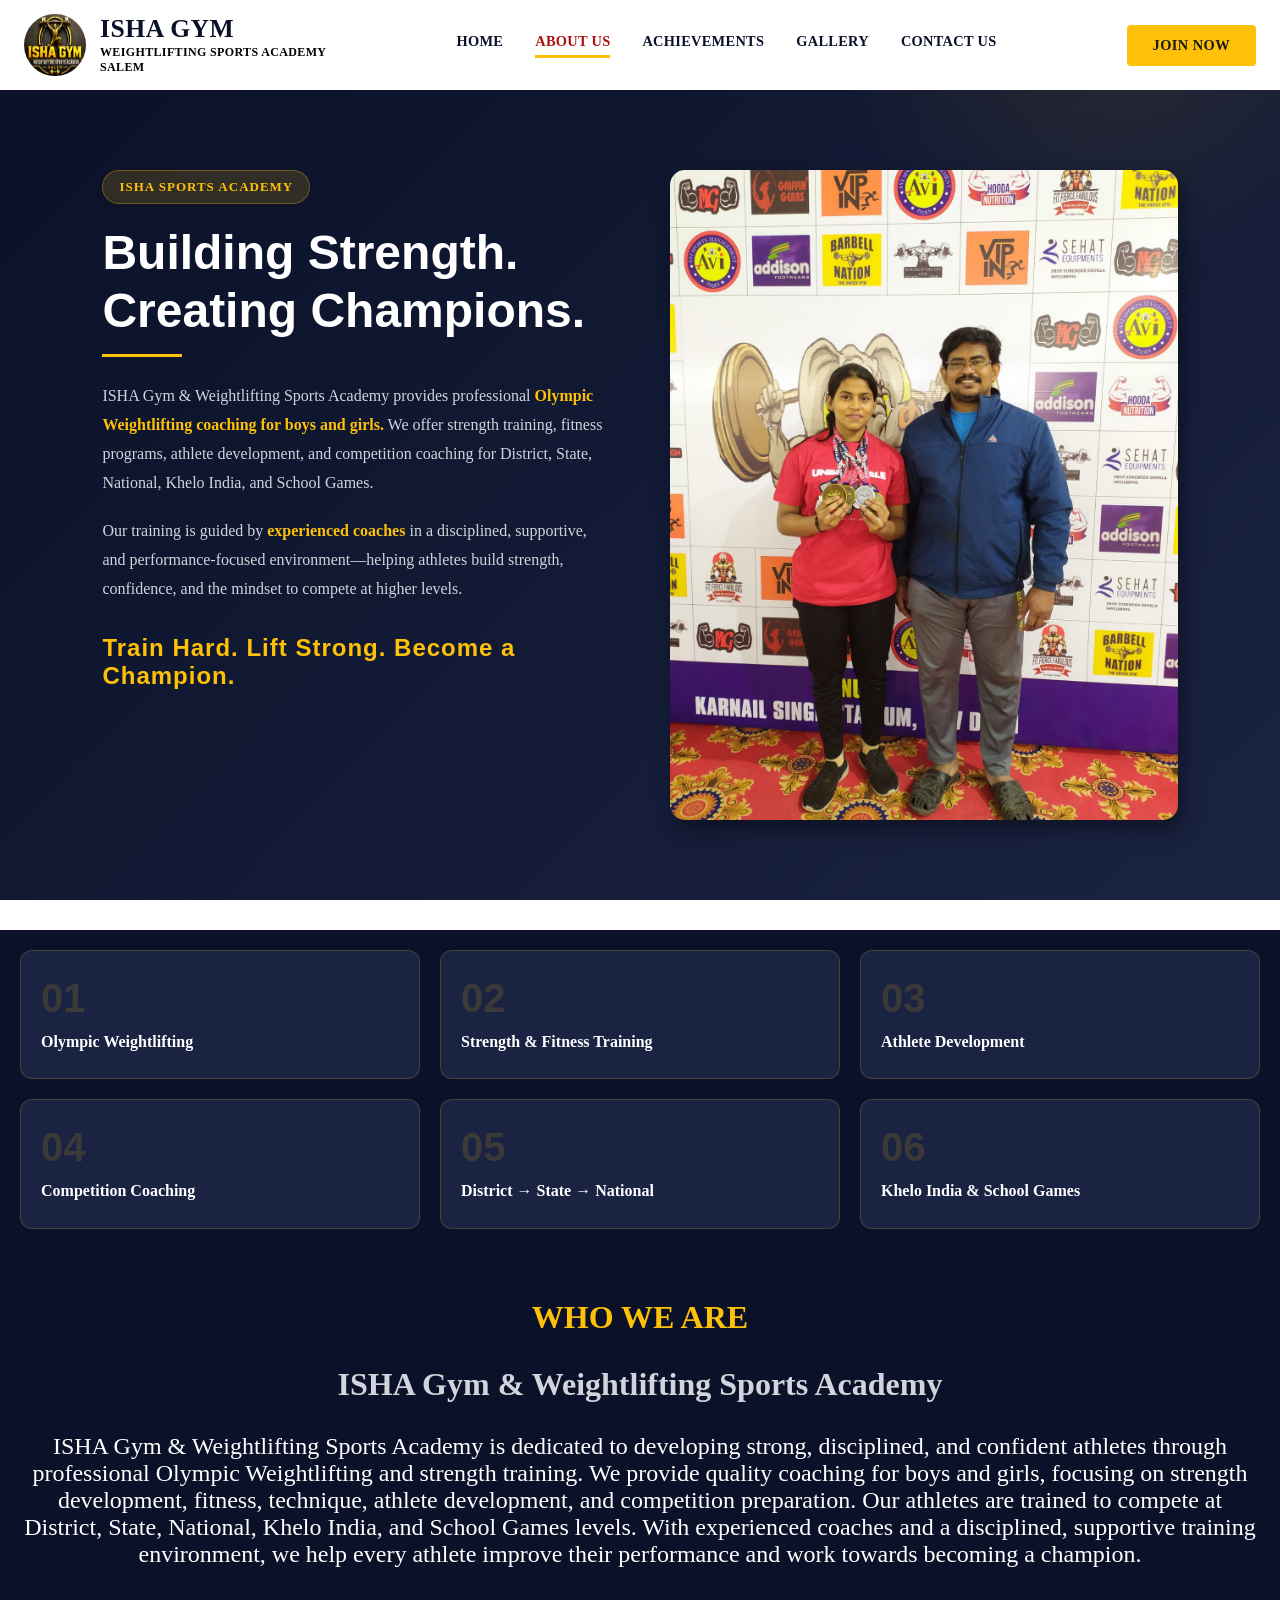
==== about.html @ 489e4209 "initial" ====
<!doctype html>
<html lang="en">
  <head>
    <meta charset="UTF-8" />
    <meta name="viewport" content="width=device-width, initial-scale=1.0" />
    <title>achievement</title>
    <link rel="stylesheet" href="style.css" />
    <link rel="stylesheet" href="about.css" />
  </head>
  <body>
    <header class="site-header">
      <div class="main-nav">
        <div class="brand">
          <div class="logo-badge">
            <img src="logo.jpeg" alt="" />
          </div>
          <div class="brand-text">
            <h1>ISHA GYM</h1>
            <p class="tagline">WEIGHTLIFTING SPORTS ACADEMY</p>
            <p class="location">SALEM</p>
          </div>
        </div>

        <nav class="links" id="navLinks">
          <a href="index.html">HOME</a>
          <a href="about.html" class="active">ABOUT US</a>
        
          <a href="achievement.html">ACHIEVEMENTS</a>
          <a href="gallery.html">GALLERY</a>
          <a href="contact.html">CONTACT US</a>
        </nav>

        <a href="#" class="join-btn">JOIN NOW</a>

        <button
          class="hamburger"
          id="hamburgerBtn"
          aria-label="Toggle menu"
          aria-expanded="false"
          aria-controls="navLinks"
        >
          <span></span>
          <span></span>
          <span></span>
        </button>
      </div>
    </header>

    <section class="about" id="about">
      <div class="about-container">
        <div class="about-content">
          <span class="section-tag">ISHA SPORTS ACADEMY</span>

          <h2>Building Strength.<br />Creating Champions.</h2>

          <p>
            ISHA Gym & Weightlifting Sports Academy provides professional
            <strong>Olympic Weightlifting coaching for boys and girls.</strong>
            We offer strength training, fitness programs, athlete development,
            and competition coaching for District, State, National, Khelo India,
            and School Games.
          </p>

          <p>
            Our training is guided by <strong>experienced coaches</strong> in a
            disciplined, supportive, and performance-focused environment—helping
            athletes build strength, confidence, and the mindset to compete at
            higher levels.
          </p>

          <h3>Train Hard. Lift Strong. Become a Champion.</h3>
        </div>
        <div class="about-img reveal">
            <img src="about.jpeg" alt="" height="650" />
        </div>
        
    </section>

    <section class="reveal">
      <div class="training-features">
          <div class="feature">
            <span>01</span>
            <h3>Olympic Weightlifting</h3>
          </div>

          <div class="feature">
            <span>02</span>
            <h3>Strength & Fitness Training</h3>
          </div>

          <div class="feature">
            <span>03</span>
            <h3>Athlete Development</h3>
          </div>

          <div class="feature">
            <span>04</span>
            <h3>Competition Coaching</h3>
          </div>

          <div class="feature">
            <span>05</span>
            <h3>District → State → National</h3>
          </div>

          <div class="feature">
            <span>06</span>
            <h3>Khelo India & School Games</h3>
          </div>
        </div>
      </div>
    </section>
    <section class="reveal who">
      <h1>
        WHO WE ARE
      </h1>
      <h3>
        ISHA Gym & Weightlifting Sports Academy
      </h3>
      <p>
        ISHA Gym & Weightlifting Sports Academy is dedicated to developing strong, disciplined, and confident athletes through professional Olympic Weightlifting and strength training.
        We provide quality coaching for boys and girls, focusing on strength development, fitness, technique, athlete development, and competition preparation. Our athletes are trained to compete at District, State, National, Khelo India, and School Games levels.
        With experienced coaches and a disciplined, supportive training environment, we help every athlete improve their performance and work towards becoming a champion.
      </p>

    </section>
  </body>
  <script src="script.js"></script>
</html>
---- style.css ----
:root{
    --black: #040508;
    --navy:#091626;
    --gold:#eab52c;
    --red:#ae1010;

    --white:#ffff;
    --offwhite:#fbfbfc;
    --gray:#e9eaec;

    --dark:#111111;
    --light:#ffff;

    --border:#d9dce1;
    --orange-glow:   rgba(255, 76, 21, 0.18);

}

*{
    margin: 0;
    padding: 0;
    box-sizing: border-box;

}

html{
  scroll-behavior: smooth;
}
body{
    background: radial-gradient(ellipse 900px 600px at 85% -10%, var(--offwhite));
}

.top-bar {
        background: var(--navy);
        color: #fff;
        display: flex;
        align-items: center;
        justify-content: space-between;
        padding: 8px 24px;
        font-size: 0.85rem;
        flex-wrap: wrap;
        gap: 8px;
      }

.top-bar .contact-info {
        display: flex;
        align-items: center;
        gap: 24px;
        flex-wrap: wrap;
 }

      .top-bar .contact-info span {
        display: flex;
        align-items: center;
        gap: 6px;
        color: #d9dee6;
      }

      .top-bar .contact-info svg {
        width: 14px;
        height: 14px;
        fill: var(--gold);
        flex-shrink: 0;
      }

      .top-bar .social {
        display: flex;
        align-items: center;
        gap: 10px;
      }

      .top-bar .social span.label {
        color: #d9dee6;
        margin-right: 4px;
      }

      .top-bar .social a {
        width: 26px;
        height: 26px;
        border-radius: 50%;
        display: flex;
        align-items: center;
        justify-content: center;
        text-decoration: none;
        color: #fff;
        font-size: 0.75rem;
      }

      .top-bar .social a.fb {
        background: #1877f2;
      }
      .top-bar .social a.ig {
        background: radial-gradient(
          circle at 30% 107%,
          #fdf497 0%,
          #fdf497 5%,
          #fd5949 45%,
          #d6249f 60%,
          #285aeb 90%
        );
      }
      .top-bar .social a.yt {
        background: #ff0000;
      }
      .top-bar .social a.wa {
        background: #25d366;
      }

      /* Main nav */
      .main-nav {
        display: flex;
        align-items: center;
        justify-content: space-between;
        padding: 14px 24px;
        background: #fff;
        flex-wrap: wrap;
        gap: 16px;
      }

      .brand {
        display: flex;
        align-items: center;
        gap: 14px;
      }

      .logo-badge img{
        width: 62px;
        height: 62px;
        border-radius: 50%;
        background: var(--navy);
        display: flex;
        align-items: center;
        justify-content: center;
        flex-shrink: 0;
      }

      .logo-badge svg {
        width: 36px;
        height: 36px;
        fill: var(--gold);
      }

      .brand-text h1 {
        margin: 0;
        font-size: 1.6rem;
        font-weight: 800;
        letter-spacing: 0.02em;
        color: var(--navy);
        line-height: 1.1;
      }

      .brand-text .tagline {
        margin: 2px 0 0;
        font-size: 0.75rem;
        font-weight: 700;
        letter-spacing: 0.03em;
        color: var(--text-dark);
      }

      .brand-text .location {
        margin: 0;
        font-size: 0.75rem;
        font-weight: 700;
        letter-spacing: 0.03em;
        color: var(--text-dark);
      }

      nav.links {
        display: flex;
        align-items: center;
        gap: 32px;
        flex-wrap: wrap;
      }

      nav.links a {
        text-decoration: none;
        color: var(--navy);
        font-size: 0.9rem;
        font-weight: 700;
        letter-spacing: 0.02em;
        padding-bottom: 8px;
        position: relative;
      }

      nav.links a.active {
        color: var(--red);
      }

      nav.links a.active::after {
        content: "";
        position: absolute;
        left: 0;
        right: 0;
        bottom: 0;
        height: 3px;
        background: var(--gold);
      }

      nav.links a:hover {
        color: var(--red);
      }

      .join-btn {
        background: var(--gold);
        color: #1a1a1a;
        border: none;
        padding: 12px 26px;
        font-weight: 800;
        font-size: 0.9rem;
        letter-spacing: 0.03em;
        border-radius: 4px;
        cursor: pointer;
        text-decoration: none;
        white-space: nowrap;
      }

      .join-btn:hover {
        background: #e0961a;
      }

      .hamburger {
        display: none;
        background: none;
        border: none;
        cursor: pointer;
        width: 40px;
        height: 40px;
        flex-direction: column;
        align-items: center;
        justify-content: center;
        gap: 5px;
        padding: 0;
        order: 3;
      }

      .hamburger span {
        display: block;
        width: 26px;
        height: 3px;
        background: var(--navy);
        border-radius: 2px;
        transition:
          transform 0.3s ease,
          opacity 0.3s ease;
      }

      .hamburger.open span:nth-child(1) {
        transform: translateY(8px) rotate(45deg);
      }
      .hamburger.open span:nth-child(2) {
        opacity: 0;
      }
      .hamburger.open span:nth-child(3) {
        transform: translateY(-8px) rotate(-45deg);
      }

      @media (max-width: 1024px) {
        .main-nav {
          position: relative;
        }

        .join-btn{
          display: none;
        }

        nav.links {
          display: none;
          flex-direction: column;
          align-items: flex-start;
          gap: 0;
          width: 100%;
          order: 4;
        }

        nav.links.open {
          display: flex;
        }

        nav.links a {
          width: 100%;
          padding: 14px 4px;
          border-bottom: 1px solid #eee;
        }

        nav.links a.active::after {
          display: none;
        }

        .hamburger {
          display: flex;
        }
      }

      .hero{
        background: linear-gradient(135deg, var(--navy), var(--black));
        height: 100%;
        width: 100%;
        position: relative;
        padding: 20px;
        
        border-bottom: 10px;
      }

      .hero-grid{
        display: grid;
        grid-template-columns: .7fr 1.3fr;
        gap: 10px;
        align-items: center;
      }
      .hero-copy{
        color: var(--gold);
        font-size: clamp(2rem, 2vw, 3rem);
        font-weight: 300;
        width: 100%;
      }

      .hero-copy h1{
        color: var(--light);
        font-weight: 400;
        font-size: clamp(4rem, 5vw, 4rem);
        margin-top: 15px;
        margin-bottom: 10px;
      }

      .acent{
        color: gold;
      }

      .hero-img{
        width: 100%;
        display: flex;
        height: auto;
        object-fit: cover;
      }

      .hero-img img{
        border-radius: 5px;
        width: 100%;
        height: auto;
        object-fit: cover;
      }

      .lead{
        font-size: clamp(1rem, 2vw, 1.5rem);
        color: var(--gray);
        margin-bottom: 20px;
      }

      .hero-section{
        margin-top: 30px;
      }
.btn-solid {
  display: inline-flex;
  align-items: center;
  justify-content: center;
  gap: 10px;
  padding: 16px 30px;
  text-decoration: none;
  font-weight: 700;
  font-size: 13.5px;
  letter-spacing: 0.09em;
  text-transform: uppercase;
  border-radius: 5px;
  transition: transform 0.25s , background 0.25s , border-color 0.25s , color 0.25s ;
  white-space: nowrap;
  margin-top: 10px;
}
.btn-solid { background: var(--gold); color: #150500; }
.btn-solid:hover { background: var(--gold); transform: translateY(-2px); }
.btn-outline { background: transparent; border: 1.5px solid var(--border); color: var(--light); }
.btn-outline:hover { border-color: var(--gold); background: var(--orange-glow); transform: translateY(-2px); }
.btn-dark { background: #0c0c0c; color: var(--white); border: 1px solid var(--border); }
.btn-dark:hover { background: #000; transform: translateY(-2px); }
.btn i, .btn svg { width: 15px; height: 15px; }
.btn-block { width: 100%; }

.reveal{
  opacity:0 ;
  transform: translateY(35px);
  transition: opacity 0.5s cubic-bezier(0.39, 0.575, 0.565, 1);
}

.reveal.in{
  opacity: 1;
  transform: translateY(0);
}

.why-head h1{
  color: var(--navy);
  text-align: center;
  font-size: clamp(2rem , 4vw, 4rem);

}

.why-grid{
 display:grid;
 grid-template-columns: repeat(5, 1fr);
 margin-top:10px ;
}
.why-item{
  background: var(--navy);
  margin: 10px;
  border-radius:15px;
  transition: border-color 0.3s , transform 0.3s , background 0.3s ;
  width: 300px;
  height: 300px;
  padding: 20px;
}

.why-item:hover{
  border:1px solid var(--gold); background: var(--navy); transform: translateY(-10px);
  
}

.why-item p{
  justify-content: center;
  align-items: center;
  text-align: center;
  margin-top: 5px;
  color: var(--gold);
  font-size: clamp(1rem, 2vw, 2rem);

}

.ach-stats-grid {
  max-width: 100%;
  margin: 0 auto;
  display: grid;
  grid-template-columns: repeat(5, 1fr);
  gap: 18px;
}
.ach-stats-grid .stat-card { padding: 30px 22px; border-top: 2px solid var(--navy); text-align: left; background: var(--navy); border-radius: 10px;
  color: white; margin-bottom: 30px; 

}
.ach-stats-grid .num { font-family: ; font-size: clamp(34px, 4vw, 46px); color: var(--white); display: block; line-height: 1; }
.ach-stats-grid .lbl { display: block; margin-top: 10px; font-size: clamp(1rem, 3vw, 1.5rem); color: var(--navy); line-height: 1.4; color: white;}

.eyebrow{
  text-align: center;
  font-size: clamp(2rem, 2vw, 3rem);
  color: var(--navy);
  margin: 10px;
}

.stats-head{
  text-align: center;
  padding: 30px;

}

.stats-head h2{
  color: var(--navy);
  font-size: clamp(2rem , 3vw, 2rem);
  margin-top: 30px;
}

stats-head div{
  margin-top: 50px;
}

@media (max-width: 1580px){
  .ach-stats-grid {
  max-width: 100%;
  margin: 0 auto;
  grid-template-columns: repeat(3, 1fr);
  gap: 18px;
 }

 .why-grid{
 display:grid;
 grid-template-columns: repeat(3, 1fr);
 margin-top:10px ;
 
  }
}

@media (max-width:950px){
  .ach-stats-grid {
  max-width: 95%;
  margin: 0 auto;
  grid-template-columns: repeat(2, 1fr);
  gap: 18px;
 }

 .why-grid{
 display:grid;
 grid-template-columns: repeat(2, 1fr);
 margin-top:10px ;
 
  }
}

@media (max-width:650px){
  .hero-grid{
        display: grid;
        grid-template-columns: 1fr;
        gap: 10px;
        align-items: center;
      }

      .ach-stats-grid {
  max-width: 95%;
  margin: 0 auto;
  grid-template-columns: repeat(1, 1fr);
  gap: 18px;
 }

 .why-grid{
 display:grid;
 grid-template-columns: repeat(1, 1fr);
 margin-top:10px ;
 
  }

  .why-item{
  background: var(--navy);
  border-radius:15px;
  transition: border-color 0.3s , transform 0.3s , background 0.3s ;
  width: 95%;
  height: 150px;
}

}
---- about.css ----
/* ABOUT SECTION - NAVY + WHITE + GOLD THEME */
:root{
  --navy: #0a1128;
  --navy-light: #1a2342;
  --gold: #ffc107;
  --gold-dark: #e0a800;
  --white: #ffffff;
  --gray: #d1d5db;
}

.about{
  background: linear-gradient(135deg, var(--navy) 0%, var(--navy-light) 100%);
  color: var(--white);
  padding: 80px 8%;
  position: relative;
  overflow: hidden;
}

/* Background gold glow effect */
.about::before{
  content: '';
  position: absolute;
  top: -50%;
  right: -10%;
  width: 600px;
  height: 600px;
  background: radial-gradient(circle, rgba(255,193,7,0.1) 0%, transparent 70%);
  z-index: 0;
}

.about-container{
  max-width: 1200px;
  margin: 0 auto;
  display: grid;
  grid-template-columns: 1fr 1fr;
  gap: 60px;
  position: relative;
  z-index: 1;
}

/* LEFT CONTENT */
.about-content .section-tag{
  display: inline-block;
  background: rgba(255,193,7,0.15);
  color: var(--gold);
  padding: 8px 16px;
  border-radius: 20px;
  font-size: 13px;
  font-weight: 600;
  letter-spacing: 1px;
  margin-bottom: 20px;
  border: 1px solid rgba(255,193,7,0.3);
}

.about-content h2{
  font-family: 'Oswald', sans-serif;
  font-size: 48px;
  line-height: 1.2;
  margin-bottom: 25px;
  color: var(--white);
}

.about-content h2::after{
  content: '';
  display: block;
  width: 80px;
  height: 3px;
  background: var(--gold);
  margin-top: 15px;
}

.about-content p{
  color: var(--gray);
  line-height: 1.8;
  margin-bottom: 20px;
  font-size: 16px;
}

.about-content p strong{
  color: var(--gold);
  font-weight: 600;
}

.about-content h3{
  font-family: 'Oswald', sans-serif;
  font-size: 24px;
  color: var(--gold);
  margin-top: 30px;
  letter-spacing: 1px;
}

/* RIGHT FEATURES GRID */
.training-features{
  display: grid;
  grid-template-columns: repeat(3,1fr);
  gap: 20px;
  background: var(--navy);
  margin-top: 30px;
  padding: 20px;
}

.feature{
  background: var(--navy-light);
  border: 1px solid rgba(255,193,7,0.2);
  padding: 25px 20px;
  border-radius: 12px;
  backdrop-filter: blur(10px);
  transition: all 0.4s ease;
  position: relative;
  overflow: hidden;
}

/* Hover effect with gold glow */
.feature:hover{
  transform: translateY(-8px);
  border-color: var(--gold);
  background: rgba(255,193,7,0.08);
  box-shadow: 0 10px 30px rgba(255,193,7,0.2);
}

.feature::before{
  content: '';
  position: absolute;
  top: 0;
  left: -100%;
  width: 100%;
  height: 2px;
  background: linear-gradient(90deg, transparent, var(--gold), transparent);
  transition: 0.5s;
}

.feature:hover::before{
  left: 100%;
}

.feature span{
  font-family: 'Oswald', sans-serif;
  font-size: 40px;
  font-weight: 700;
  color: rgba(255,193,7,0.15);
  display: block;
  margin-bottom: 10px;
}

.feature h3{
  font-size: 16px;
  font-weight: 600;
  color: var(--white);
  line-height: 1.4;
}

/* SCROLL ANIMATION */
.about-content, .feature{
  opacity: 0;
  transform: translateY(30px);
  animation: fadeUp 0.8s forwards;
}

.feature:nth-child(1){animation-delay: 0.1s}
.feature:nth-child(2){animation-delay: 0.2s}
.feature:nth-child(3){animation-delay: 0.3s}
.feature:nth-child(4){animation-delay: 0.4s}
.feature:nth-child(5){animation-delay: 0.5s}
.feature:nth-child(6){animation-delay: 0.6s}

@keyframes fadeUp{
  to{opacity: 1; transform: translateY(0)}
}

/* RESPONSIVE */
@media(max-width: 992px){
  .about-container{
    grid-template-columns: 1fr;
    gap: 40px;
  }
  .about-content h2{font-size: 36px}
}

@media(max-width: 600px){
  .about{padding: 50px 5%}
  .training-features{grid-template-columns: 1fr}
  .about-content h2{font-size: 32px}
}

.about-img{
        width: 100%;
        display: flex;
        height: 650px;
        object-fit: cover;
        border-radius: 15px;
        box-shadow: 5px 10px 20px rgba(0, 0, 0, 0.384);

}

.about-img img{
        border-radius: 15px;
        width: 100%;
        height: 650px;
        object-fit: cover;

}

.who{
    background: var(--navy);
    width: 100%;
    height: 100%;
    padding: 20px;
    
    text-align: center;
}

.who h1{
    color: var(--gold);
    text-align: center;
    margin-top: 30px;
    margin-bottom: 20px;
    font-size: clamp(2rem, 3vw, 2rem);
}

.who h3{
    color: var(--gray);
    text-align: center;
    margin-top: 30px;
    margin-bottom: 20px;
    font-size: clamp(2rem, 3vw, 2rem);
}

.who p{
    color: var(--white);
    text-align: center;
    margin-top: 30px;
    margin-bottom: 20px;
    font-size: clamp(1.5rem, 1vw, 1.5rem);
}
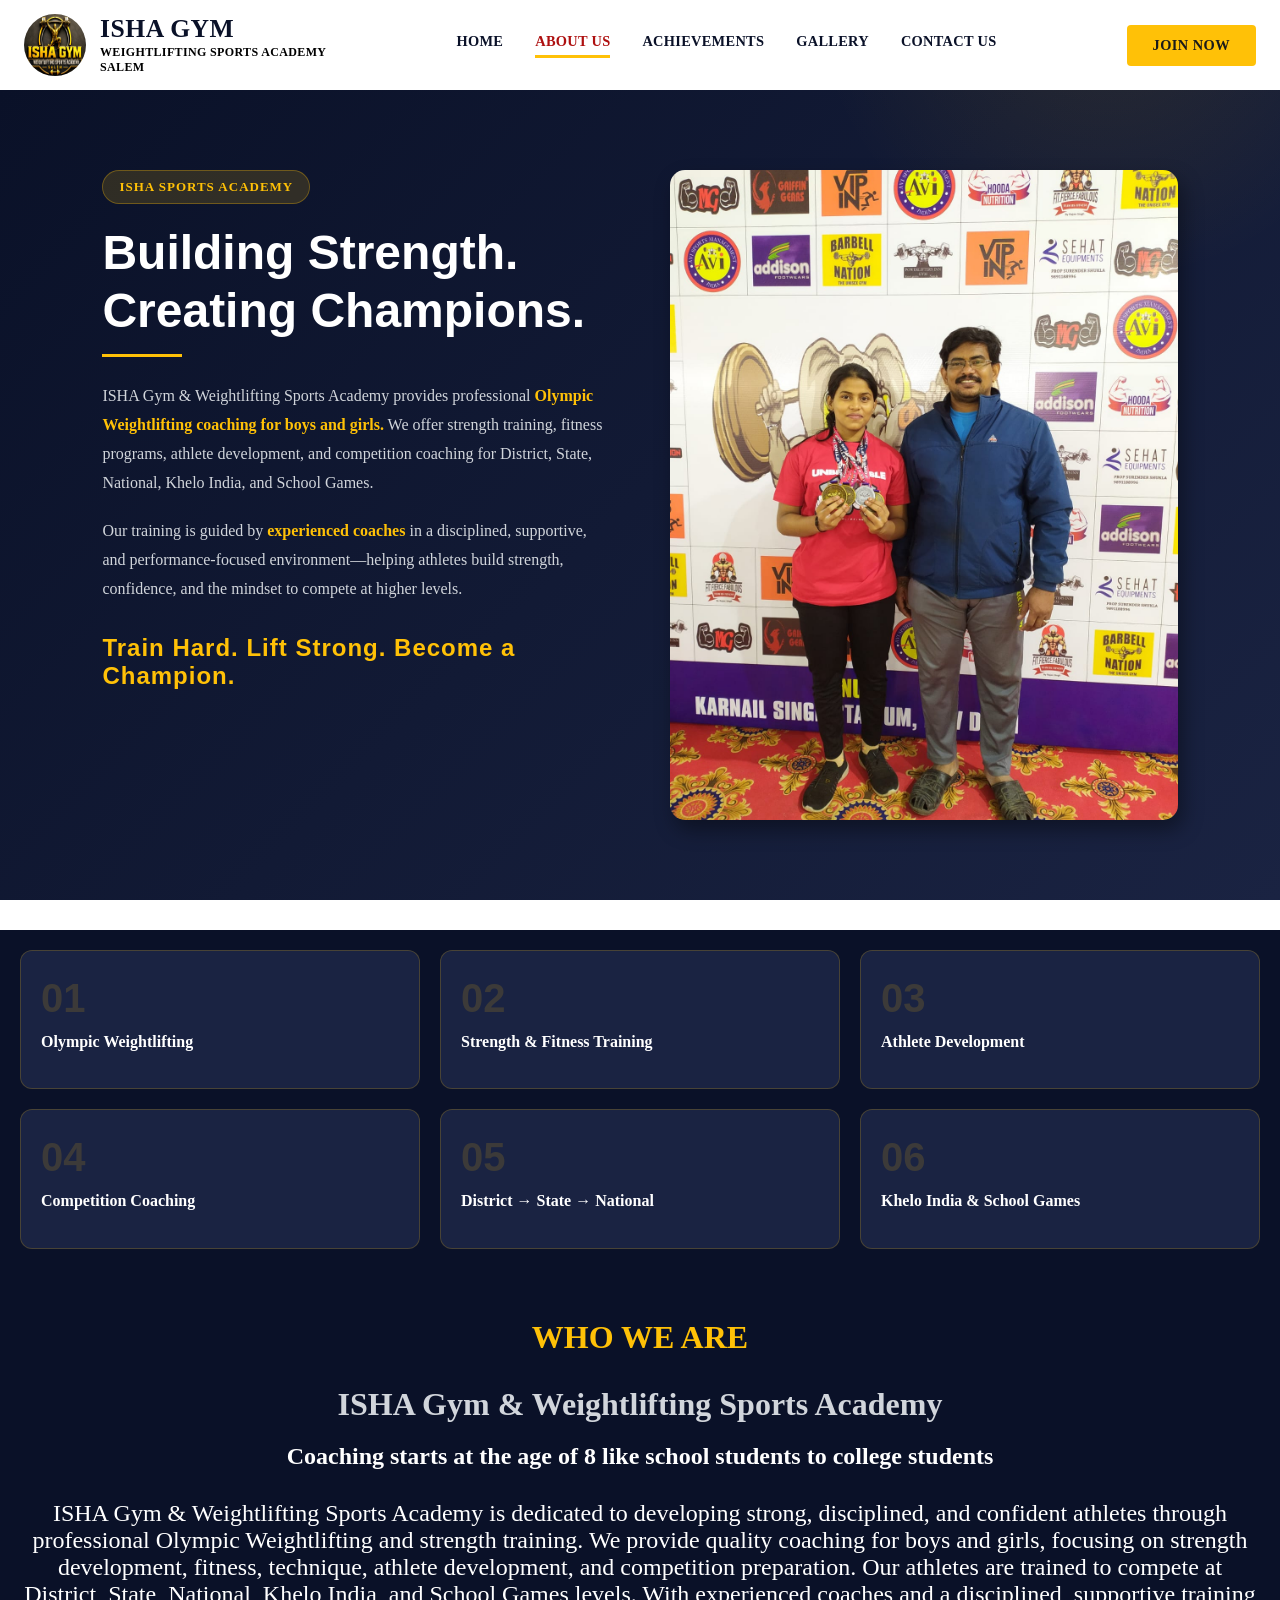
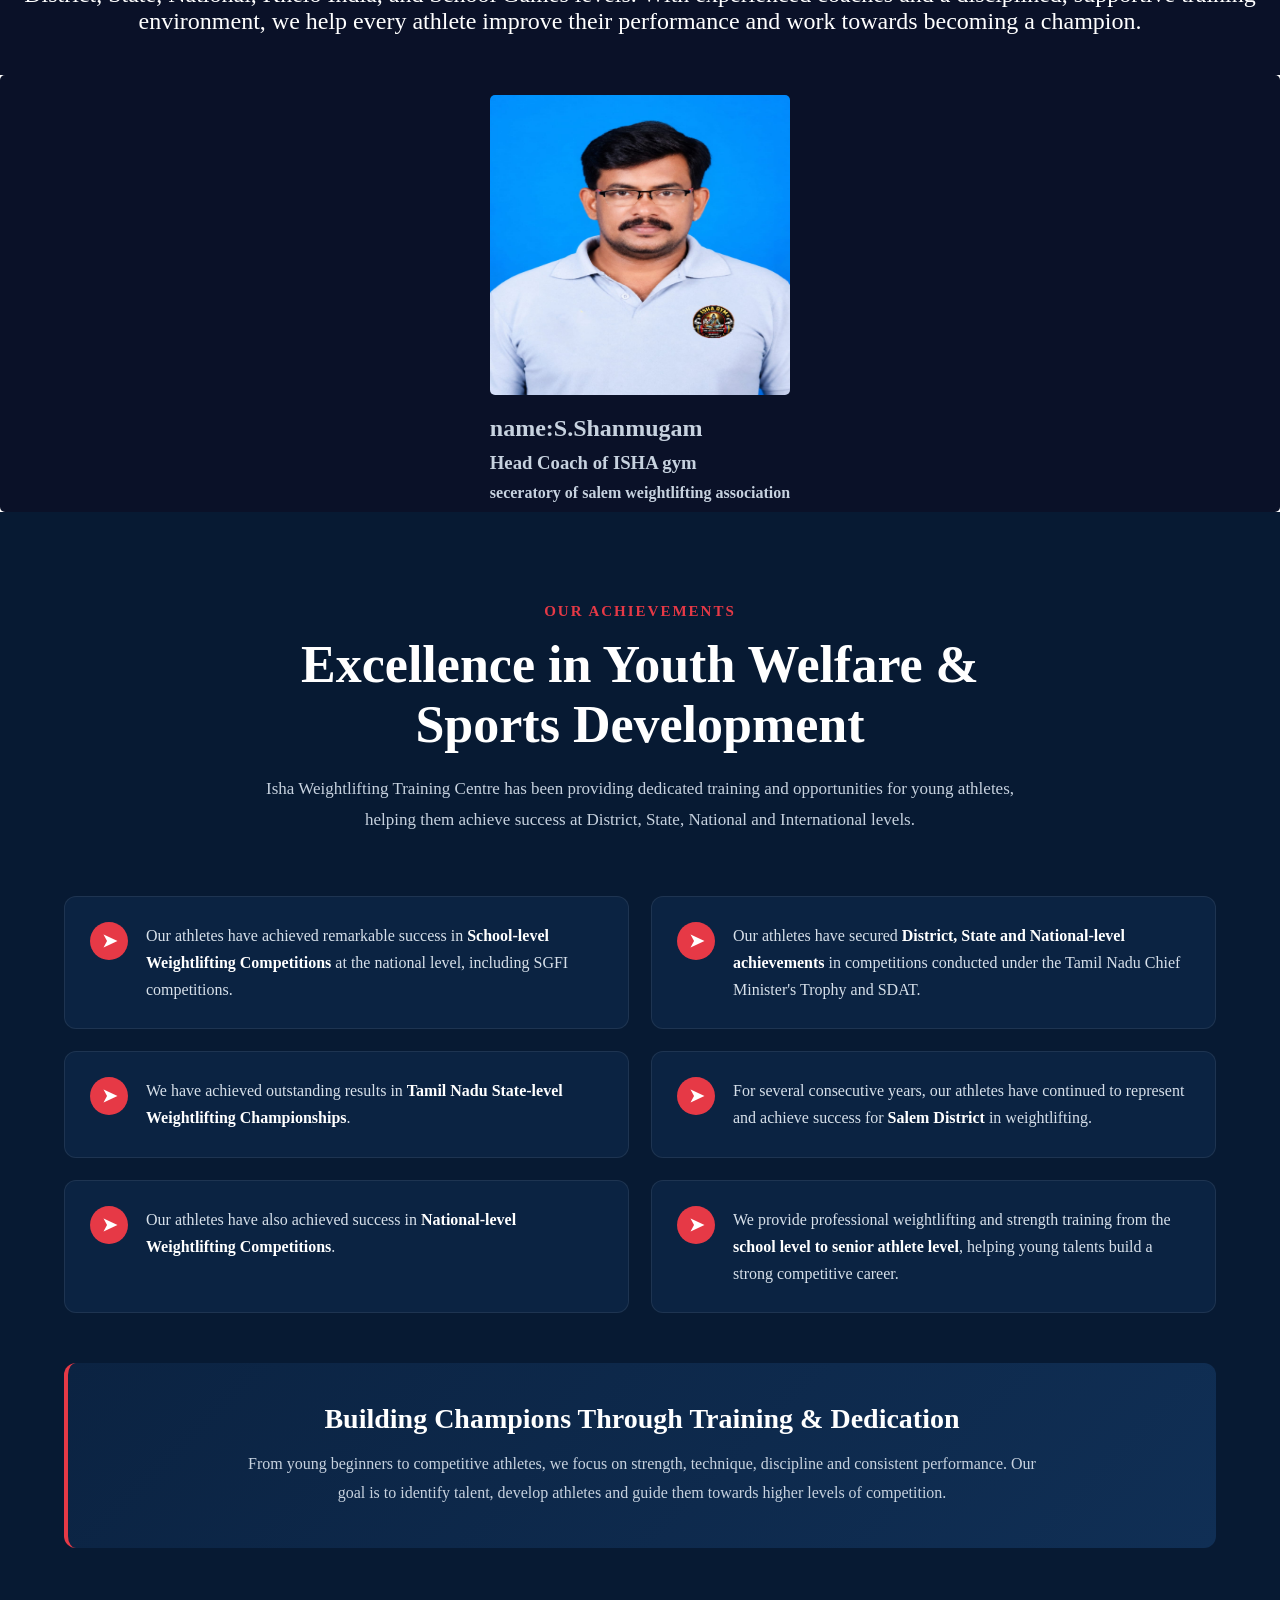
==== commit 66754021: "update" ====
--- a/about.html
+++ b/about.html
@@ -117,13 +117,118 @@
       <h3>
         ISHA Gym & Weightlifting Sports Academy
       </h3>
+      <h2>
+        Coaching starts at the age of 8 like school students to college students
+      </h2>
       <p>
         ISHA Gym & Weightlifting Sports Academy is dedicated to developing strong, disciplined, and confident athletes through professional Olympic Weightlifting and strength training.
         We provide quality coaching for boys and girls, focusing on strength development, fitness, technique, athlete development, and competition preparation. Our athletes are trained to compete at District, State, National, Khelo India, and School Games levels.
         With experienced coaches and a disciplined, supportive training environment, we help every athlete improve their performance and work towards becoming a champion.
       </p>
 
-    </section>
+      
+
+    </section>
+    <section class="coach">
+        <img src="coaches.jpeg" alt="" >
+        <div class="content-ab">
+          <h1>name:<span>S.Shanmugam</span></h1>
+          <h3>Head Coach of ISHA gym</h3>
+          <h4>seceratory of salem weightlifting association</h4>
+        </div>
+        
+    </section>
+    <section class="achievements" id="achievements">
+    <div class="container">
+
+        <div class="section-header">
+            <span class="section-tag">Our Achievements</span>
+            <h2>Excellence in Youth Welfare & Sports Development</h2>
+            <p>
+                Isha Weightlifting Training Centre has been providing
+                dedicated training and opportunities for young athletes,
+                helping them achieve success at District, State, National
+                and International levels.
+            </p>
+        </div>
+
+        <div class="achievement-content">
+
+            <div class="achievement-list">
+
+                <div class="achievement-item">
+                    <span class="icon">➤</span>
+                    <p>
+                        Our athletes have achieved remarkable success in
+                        <strong>School-level Weightlifting Competitions</strong>
+                        at the national level, including SGFI competitions.
+                    </p>
+                </div>
+
+                <div class="achievement-item">
+                    <span class="icon">➤</span>
+                    <p>
+                        Our athletes have secured
+                        <strong>District, State and National-level
+                        achievements</strong> in competitions conducted under
+                        the Tamil Nadu Chief Minister's Trophy and SDAT.
+                    </p>
+                </div>
+
+                <div class="achievement-item">
+                    <span class="icon">➤</span>
+                    <p>
+                        We have achieved outstanding results in
+                        <strong>Tamil Nadu State-level Weightlifting
+                        Championships</strong>.
+                    </p>
+                </div>
+
+                <div class="achievement-item">
+                    <span class="icon">➤</span>
+                    <p>
+                        For several consecutive years, our athletes have
+                        continued to represent and achieve success for
+                        <strong>Salem District</strong> in weightlifting.
+                    </p>
+                </div>
+
+                <div class="achievement-item">
+                    <span class="icon">➤</span>
+                    <p>
+                        Our athletes have also achieved success in
+                        <strong>National-level Weightlifting Competitions</strong>.
+                    </p>
+                </div>
+
+                <div class="achievement-item">
+                    <span class="icon">➤</span>
+                    <p>
+                        We provide professional weightlifting and strength
+                        training from the
+                        <strong>school level to senior athlete level</strong>,
+                        helping young talents build a strong competitive career.
+                    </p>
+                </div>
+
+            </div>
+
+        </div>
+
+        <div class="achievement-highlight">
+            <h3>Building Champions Through Training & Dedication</h3>
+            <p>
+                From young beginners to competitive athletes, we focus on
+                strength, technique, discipline and consistent performance.
+                Our goal is to identify talent, develop athletes and guide
+                them towards higher levels of competition.
+            </p>
+        </div>
+
+    </div>
+</section>
+    
+      
   </body>
   <script src="script.js"></script>
 </html>
--- a/style.css
+++ b/style.css
@@ -394,7 +394,7 @@
 
 .why-grid{
  display:grid;
- grid-template-columns: repeat(5, 1fr);
+ grid-template-columns: repeat(3, 1fr);
  margin-top:10px ;
 }
 .why-item{
--- a/about.css
+++ b/about.css
@@ -234,3 +234,195 @@
 }
 
 
+
+h2{
+  color: white;
+}
+.coach{
+   height: auto;
+   object-fit: cover;
+   border-radius: 5px;
+   display: flex;
+   justify-content: center;
+   align-items: center;
+   margin: 0 auto;
+   background: var(--navy);
+   flex-direction: column;
+}
+
+.coach img{
+  width: 300px;
+  height: 300px;
+  border-radius: 5px;
+  margin: 20px;
+
+}
+
+/* ================================
+   ACHIEVEMENTS SECTION
+================================ */
+
+.achievements {
+    background: #071a33;
+    color: #ffffff;
+    padding: 90px 0;
+}
+
+.achievements .container {
+    width: 90%;
+    max-width: 1200px;
+    margin: auto;
+}
+
+/* Header */
+
+.section-header {
+    text-align: center;
+    max-width: 800px;
+    margin: 0 auto 60px;
+}
+
+.section-tag {
+    color: #e63946;
+    font-size: 15px;
+    font-weight: 700;
+    text-transform: uppercase;
+    letter-spacing: 2px;
+}
+
+.section-header h2 {
+    font-size: clamp(32px, 5vw, 52px);
+    line-height: 1.15;
+    margin: 15px 0 20px;
+    color: #ffffff;
+    font-weight: 800;
+}
+
+.section-header p {
+    color: #c7d2df;
+    font-size: 17px;
+    line-height: 1.8;
+}
+
+
+/* Achievement List */
+
+.achievement-list {
+    display: grid;
+    grid-template-columns: repeat(2, 1fr);
+    gap: 22px;
+}
+
+.achievement-item {
+    display: flex;
+    gap: 18px;
+    padding: 25px;
+    background: #0b2342;
+    border: 1px solid rgba(255, 255, 255, 0.08);
+    border-radius: 12px;
+    transition: 0.3s ease;
+}
+
+.achievement-item:hover {
+    transform: translateY(-5px);
+    border-color: #e63946;
+    background: #0e294c;
+}
+
+.achievement-item .icon {
+    min-width: 38px;
+    height: 38px;
+    display: flex;
+    align-items: center;
+    justify-content: center;
+    background: #e63946;
+    color: #ffffff;
+    border-radius: 50%;
+    font-size: 18px;
+    font-weight: bold;
+}
+
+.achievement-item p {
+    margin: 0;
+    color: #d7e0ea;
+    font-size: 16px;
+    line-height: 1.7;
+}
+
+.achievement-item strong {
+    color: #ffffff;
+}
+
+
+/* Highlight Box */
+
+.achievement-highlight {
+    margin-top: 50px;
+    padding: 40px;
+    text-align: center;
+    background: linear-gradient(
+        135deg,
+        #0b2342,
+        #102f55
+    );
+    border-left: 4px solid #e63946;
+    border-radius: 12px;
+}
+
+.achievement-highlight h3 {
+    color: #ffffff;
+    font-size: 28px;
+    margin-bottom: 15px;
+}
+
+.achievement-highlight p {
+    max-width: 800px;
+    margin: auto;
+    color: #c7d2df;
+    line-height: 1.8;
+}
+
+
+/* ================================
+   MOBILE RESPONSIVE
+================================ */
+
+@media (max-width: 768px) {
+
+    .achievements {
+        padding: 65px 0;
+    }
+
+    .achievement-list {
+        grid-template-columns: 1fr;
+    }
+
+    .section-header {
+        margin-bottom: 40px;
+    }
+
+    .section-header h2 {
+        font-size: 34px;
+    }
+
+    .section-header p {
+        font-size: 15px;
+    }
+
+    .achievement-item {
+        padding: 20px;
+    }
+
+    .achievement-highlight {
+        padding: 30px 20px;
+    }
+
+    .achievement-highlight h3 {
+        font-size: 23px;
+    }
+}
+
+.content-ab h1,h3,h4{
+  color: #c7d2df;
+  margin-bottom: 10px;
+}
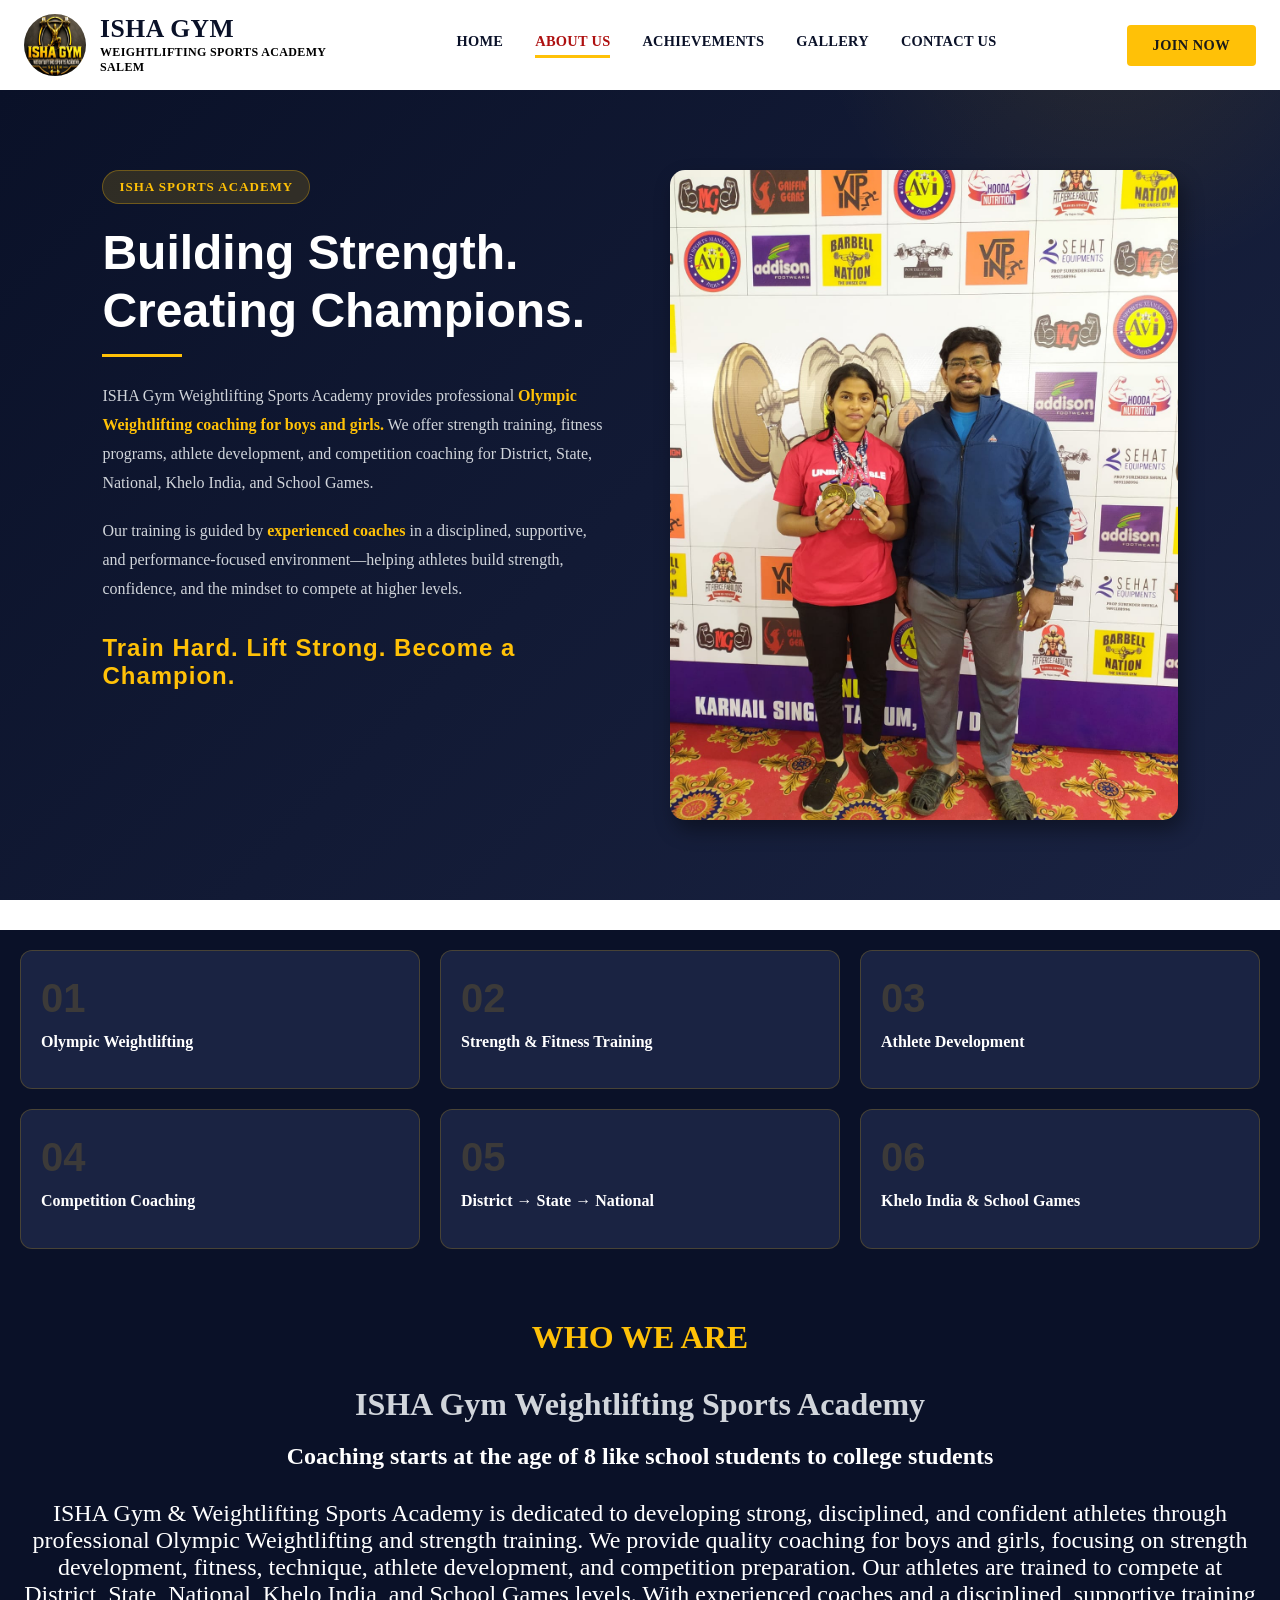
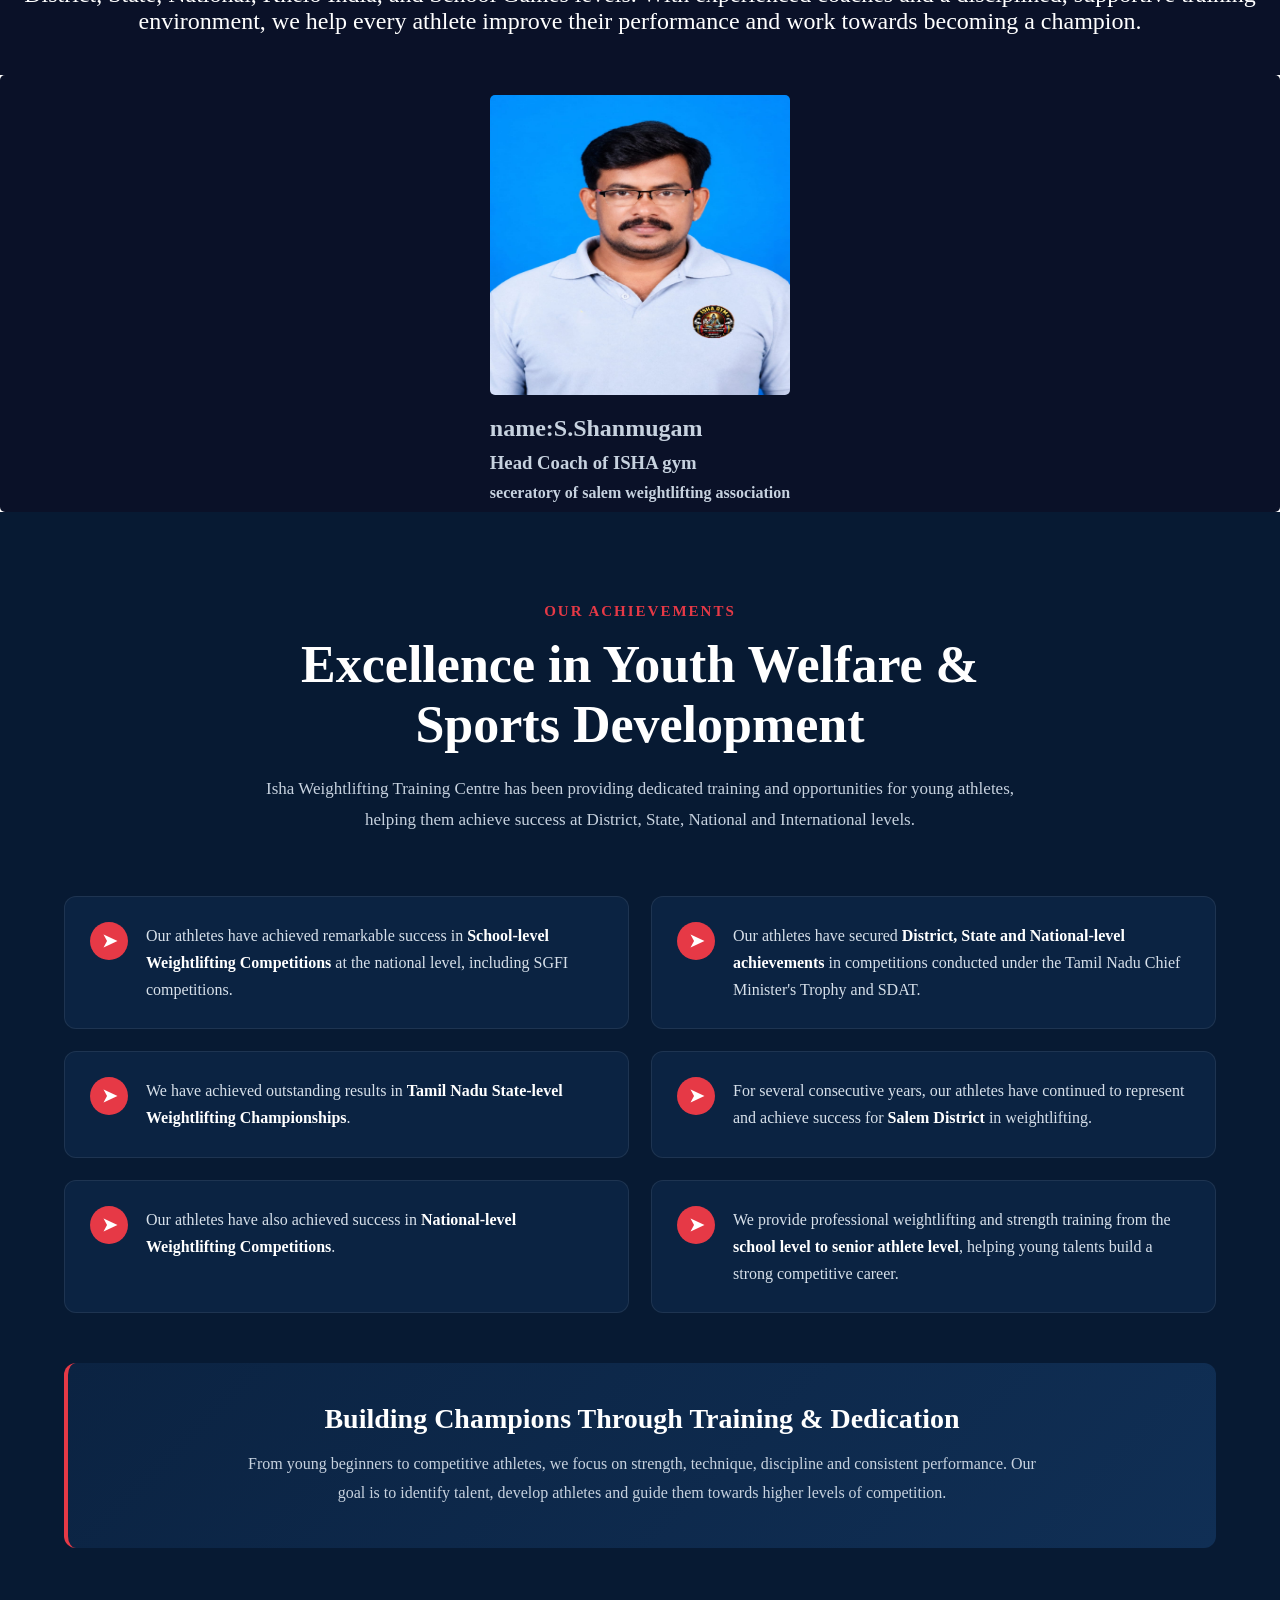
==== commit bca7a3c5: "Update about.html" ====
--- a/about.html
+++ b/about.html
@@ -54,7 +54,7 @@
           <h2>Building Strength.<br />Creating Champions.</h2>
 
           <p>
-            ISHA Gym & Weightlifting Sports Academy provides professional
+            ISHA Gym Weightlifting Sports Academy provides professional
             <strong>Olympic Weightlifting coaching for boys and girls.</strong>
             We offer strength training, fitness programs, athlete development,
             and competition coaching for District, State, National, Khelo India,
@@ -115,7 +115,7 @@
         WHO WE ARE
       </h1>
       <h3>
-        ISHA Gym & Weightlifting Sports Academy
+        ISHA Gym Weightlifting Sports Academy
       </h3>
       <h2>
         Coaching starts at the age of 8 like school students to college students
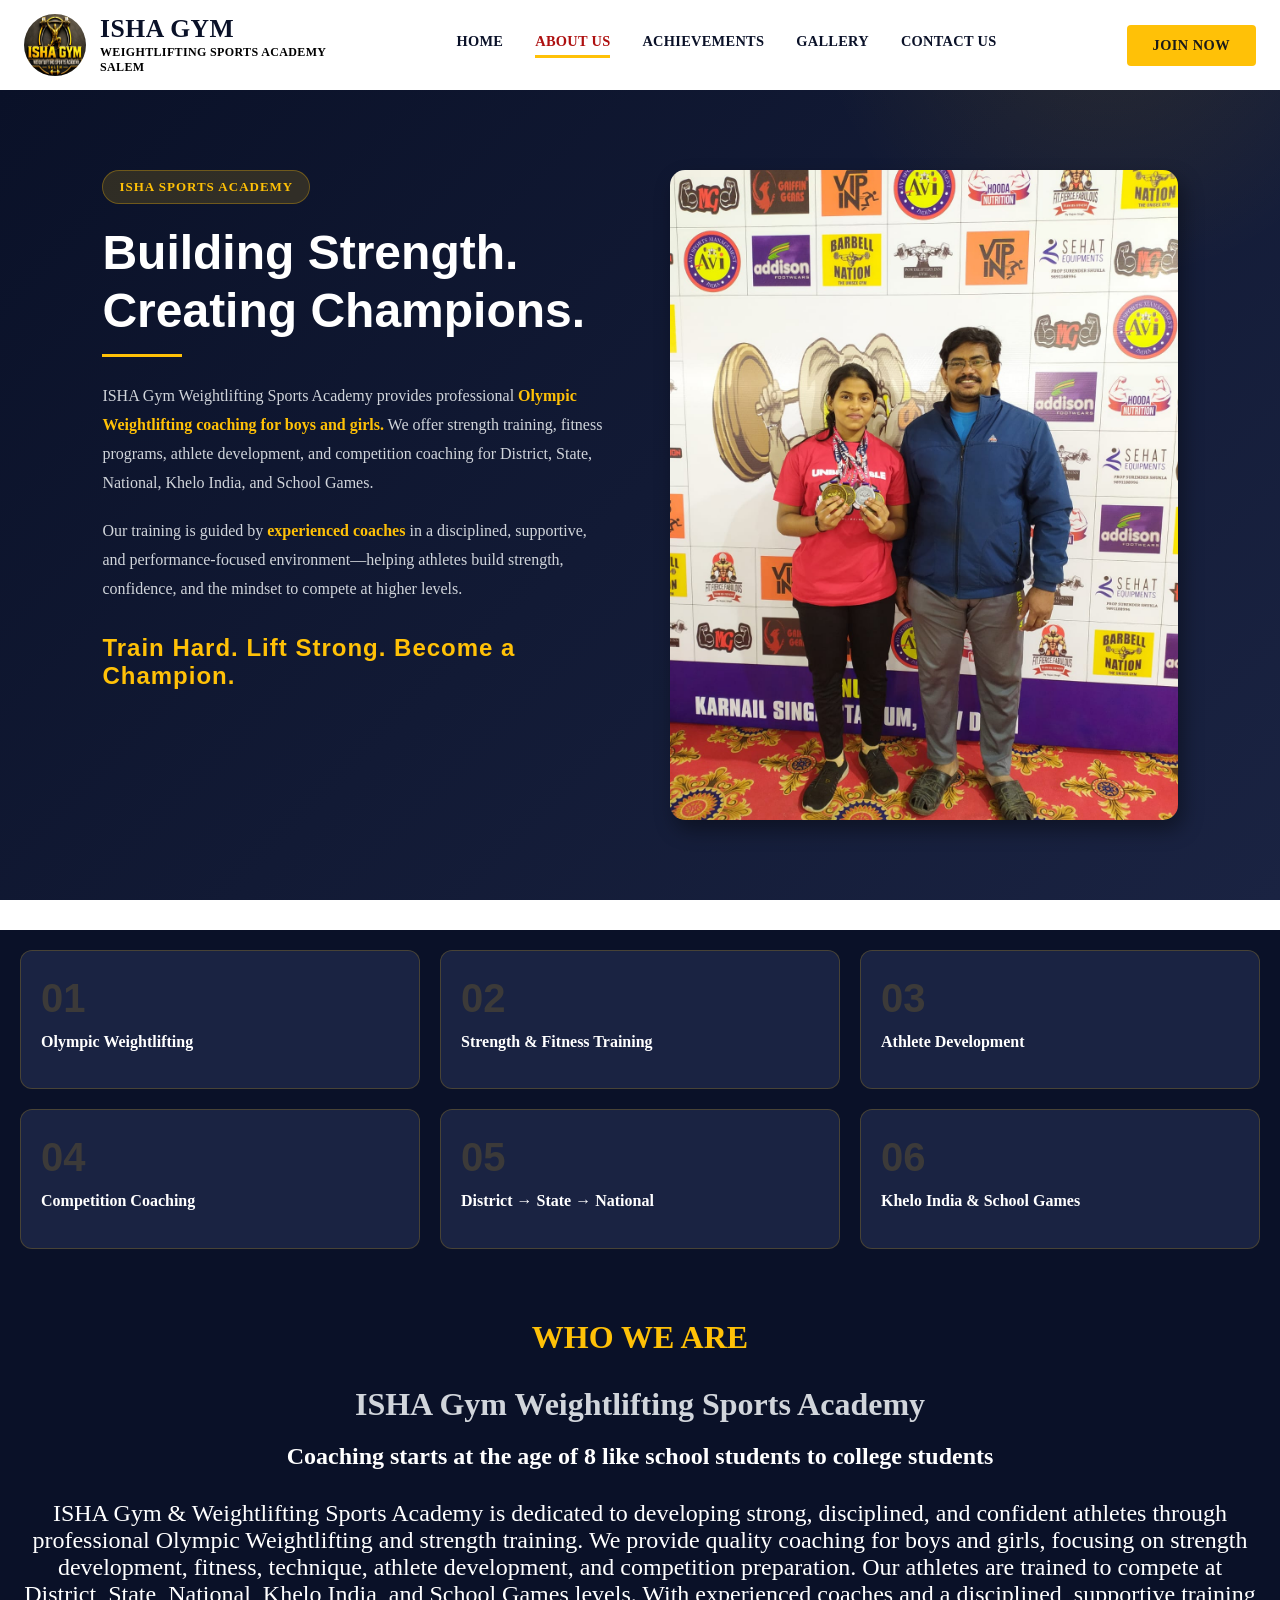
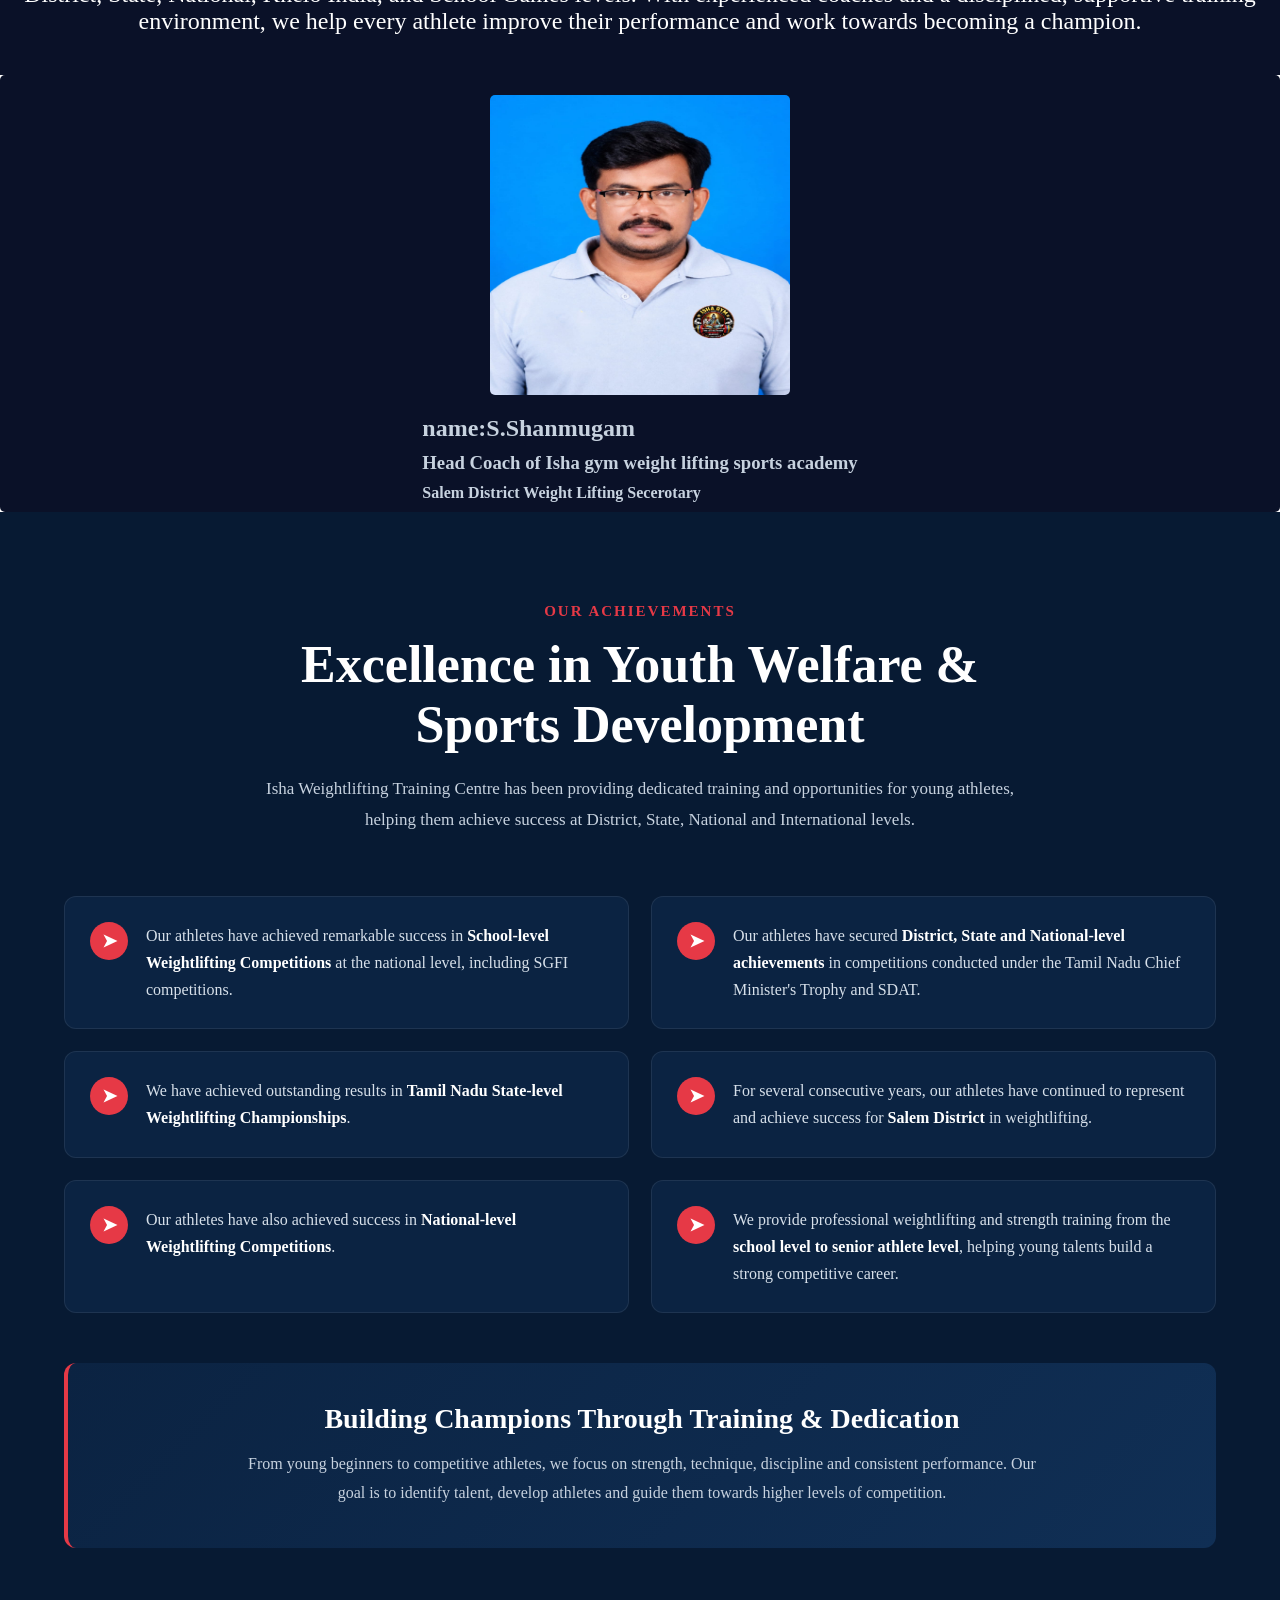
==== commit 00c6b029: "Update about.html" ====
--- a/about.html
+++ b/about.html
@@ -133,8 +133,8 @@
         <img src="coaches.jpeg" alt="" >
         <div class="content-ab">
           <h1>name:<span>S.Shanmugam</span></h1>
-          <h3>Head Coach of ISHA gym</h3>
-          <h4>seceratory of salem weightlifting association</h4>
+          <h3>Head Coach of Isha gym weight lifting sports academy</h3>
+          <h4>Salem District Weight Lifting Secerotary</h4>
         </div>
         
     </section>
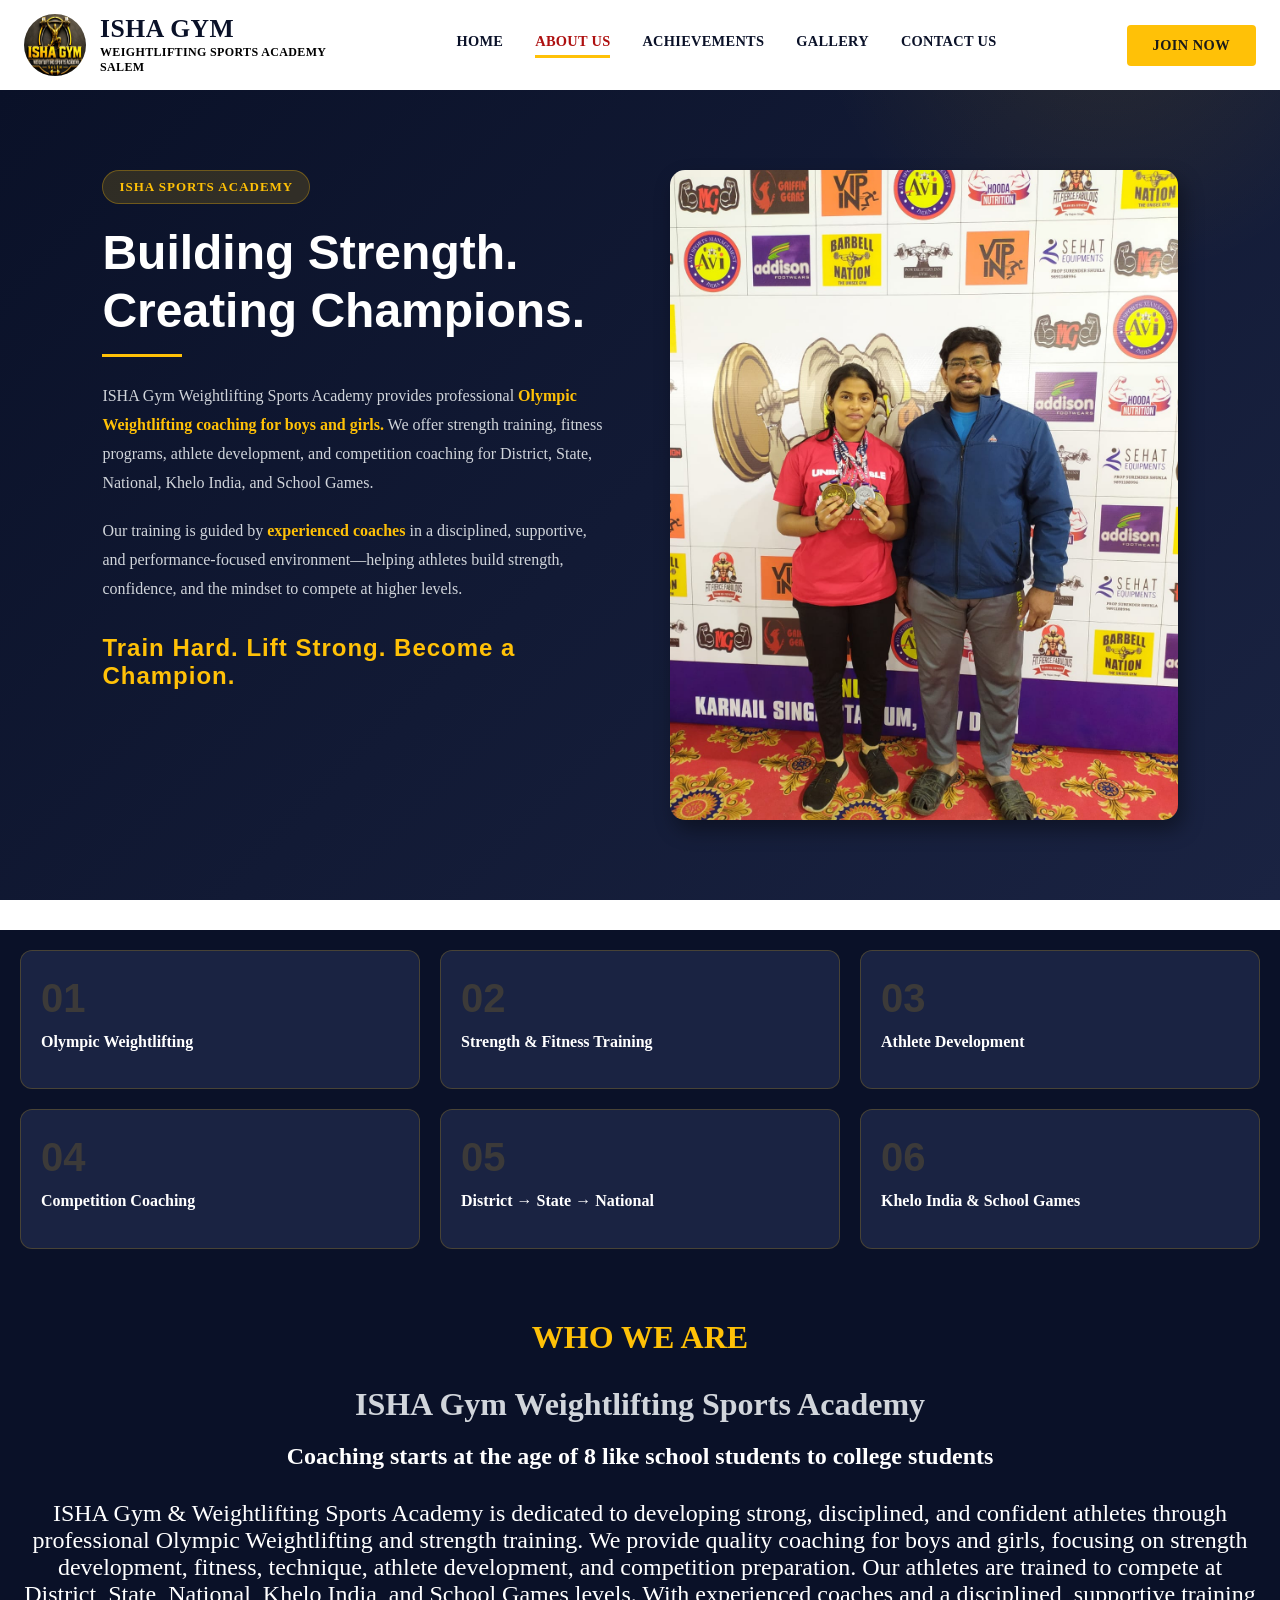
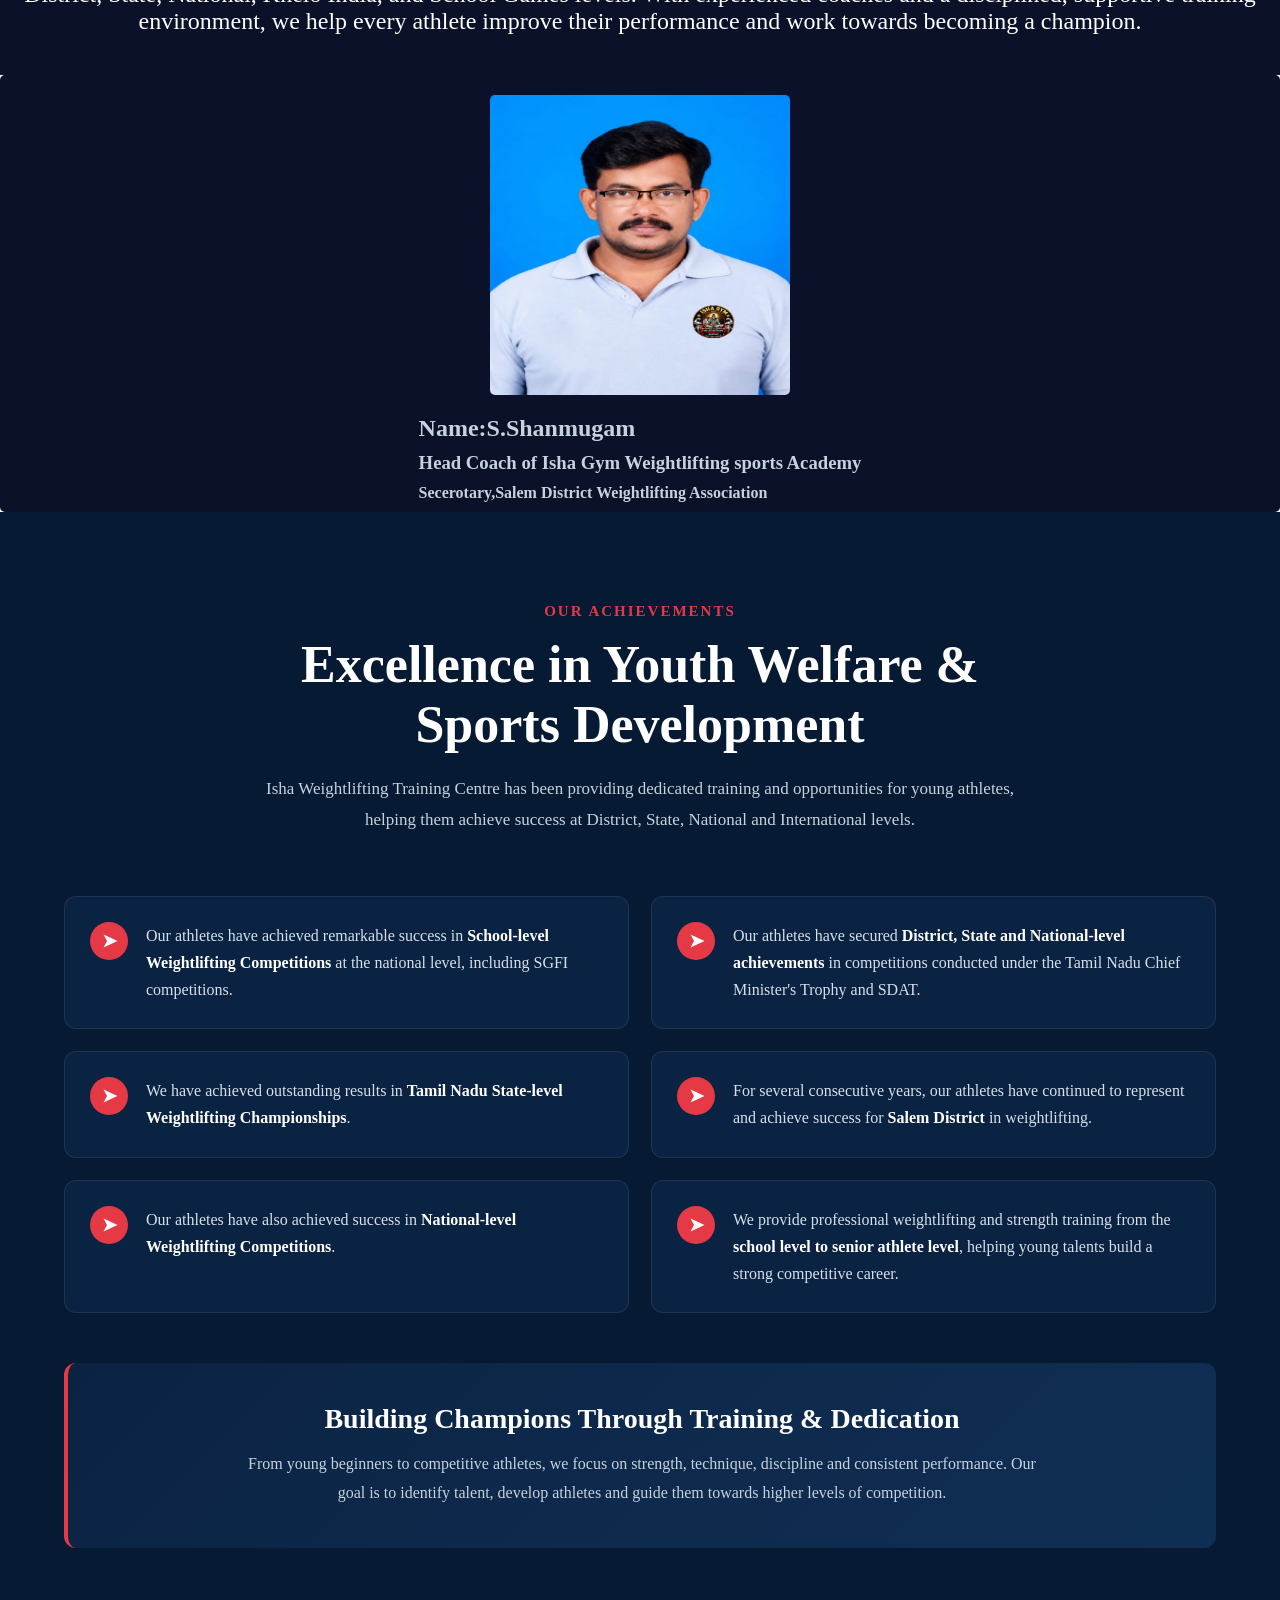
==== commit 9b763c10: "Update about.html" ====
--- a/about.html
+++ b/about.html
@@ -132,9 +132,9 @@
     <section class="coach">
         <img src="coaches.jpeg" alt="" >
         <div class="content-ab">
-          <h1>name:<span>S.Shanmugam</span></h1>
-          <h3>Head Coach of Isha gym weight lifting sports academy</h3>
-          <h4>Salem District Weight Lifting Secerotary</h4>
+          <h1>Name:<span>S.Shanmugam</span></h1>
+          <h3>Head Coach of Isha Gym Weightlifting sports Academy</h3>
+          <h4>Secerotary,Salem District Weightlifting Association </h4>
         </div>
         
     </section>
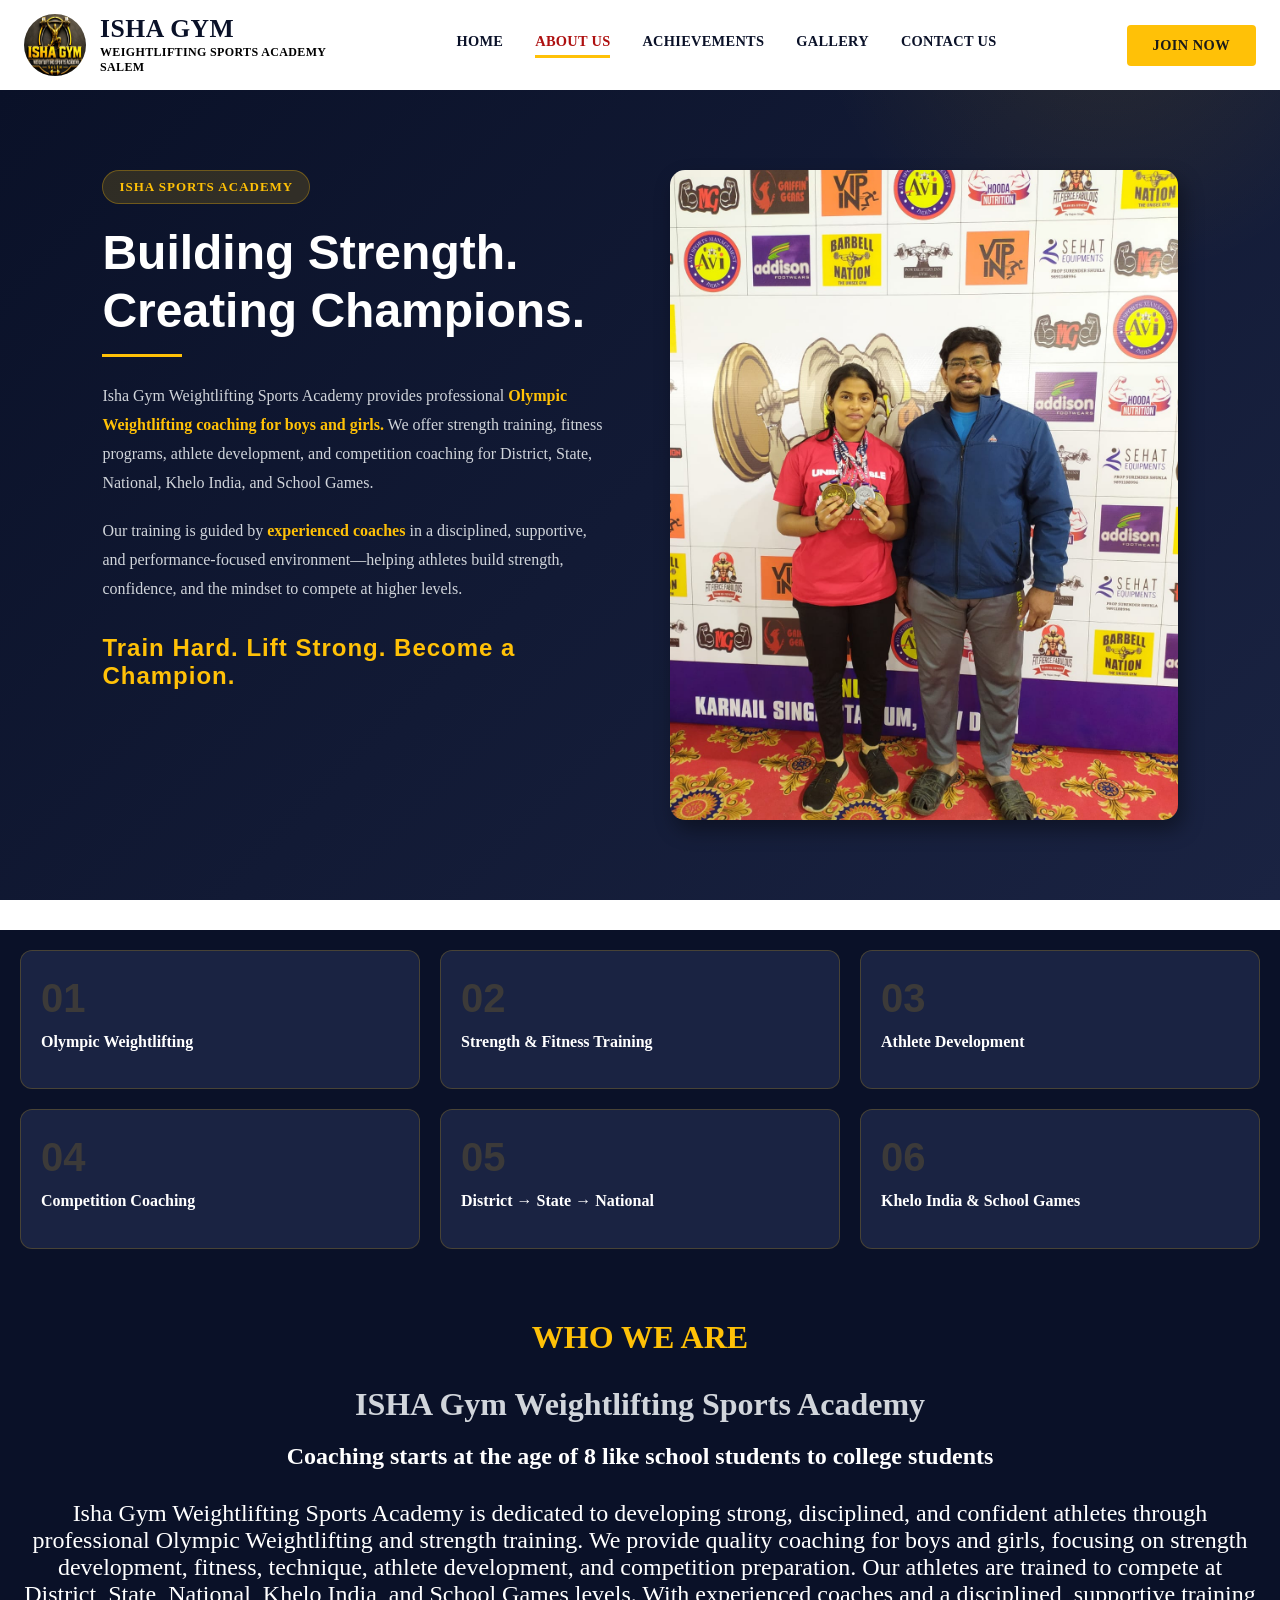
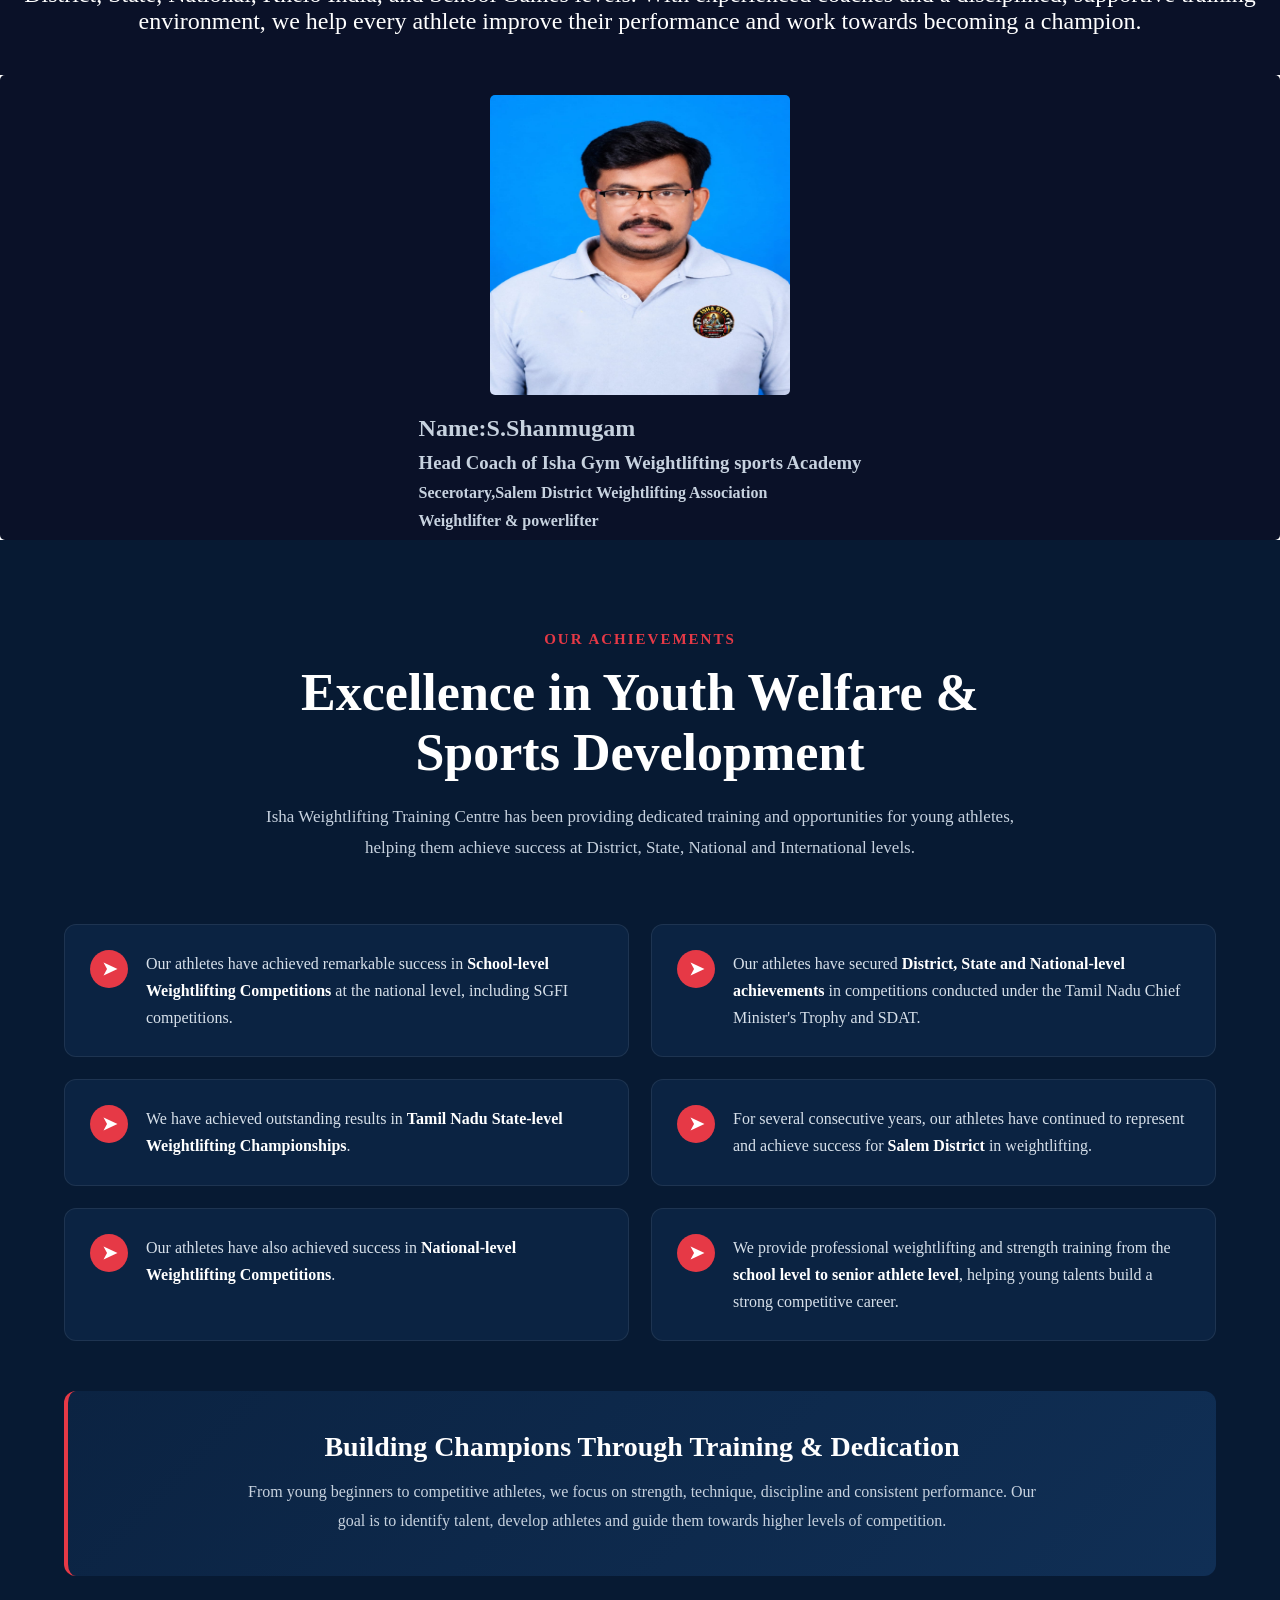
==== commit 9b6d3f66: "Update about.html" ====
--- a/about.html
+++ b/about.html
@@ -54,7 +54,7 @@
           <h2>Building Strength.<br />Creating Champions.</h2>
 
           <p>
-            ISHA Gym Weightlifting Sports Academy provides professional
+            Isha Gym Weightlifting Sports Academy provides professional
             <strong>Olympic Weightlifting coaching for boys and girls.</strong>
             We offer strength training, fitness programs, athlete development,
             and competition coaching for District, State, National, Khelo India,
@@ -121,7 +121,7 @@
         Coaching starts at the age of 8 like school students to college students
       </h2>
       <p>
-        ISHA Gym & Weightlifting Sports Academy is dedicated to developing strong, disciplined, and confident athletes through professional Olympic Weightlifting and strength training.
+        Isha Gym  Weightlifting Sports Academy is dedicated to developing strong, disciplined, and confident athletes through professional Olympic Weightlifting and strength training.
         We provide quality coaching for boys and girls, focusing on strength development, fitness, technique, athlete development, and competition preparation. Our athletes are trained to compete at District, State, National, Khelo India, and School Games levels.
         With experienced coaches and a disciplined, supportive training environment, we help every athlete improve their performance and work towards becoming a champion.
       </p>
@@ -135,6 +135,7 @@
           <h1>Name:<span>S.Shanmugam</span></h1>
           <h3>Head Coach of Isha Gym Weightlifting sports Academy</h3>
           <h4>Secerotary,Salem District Weightlifting Association </h4>
+          <h4>Weightlifter & powerlifter</h4>
         </div>
         
     </section>
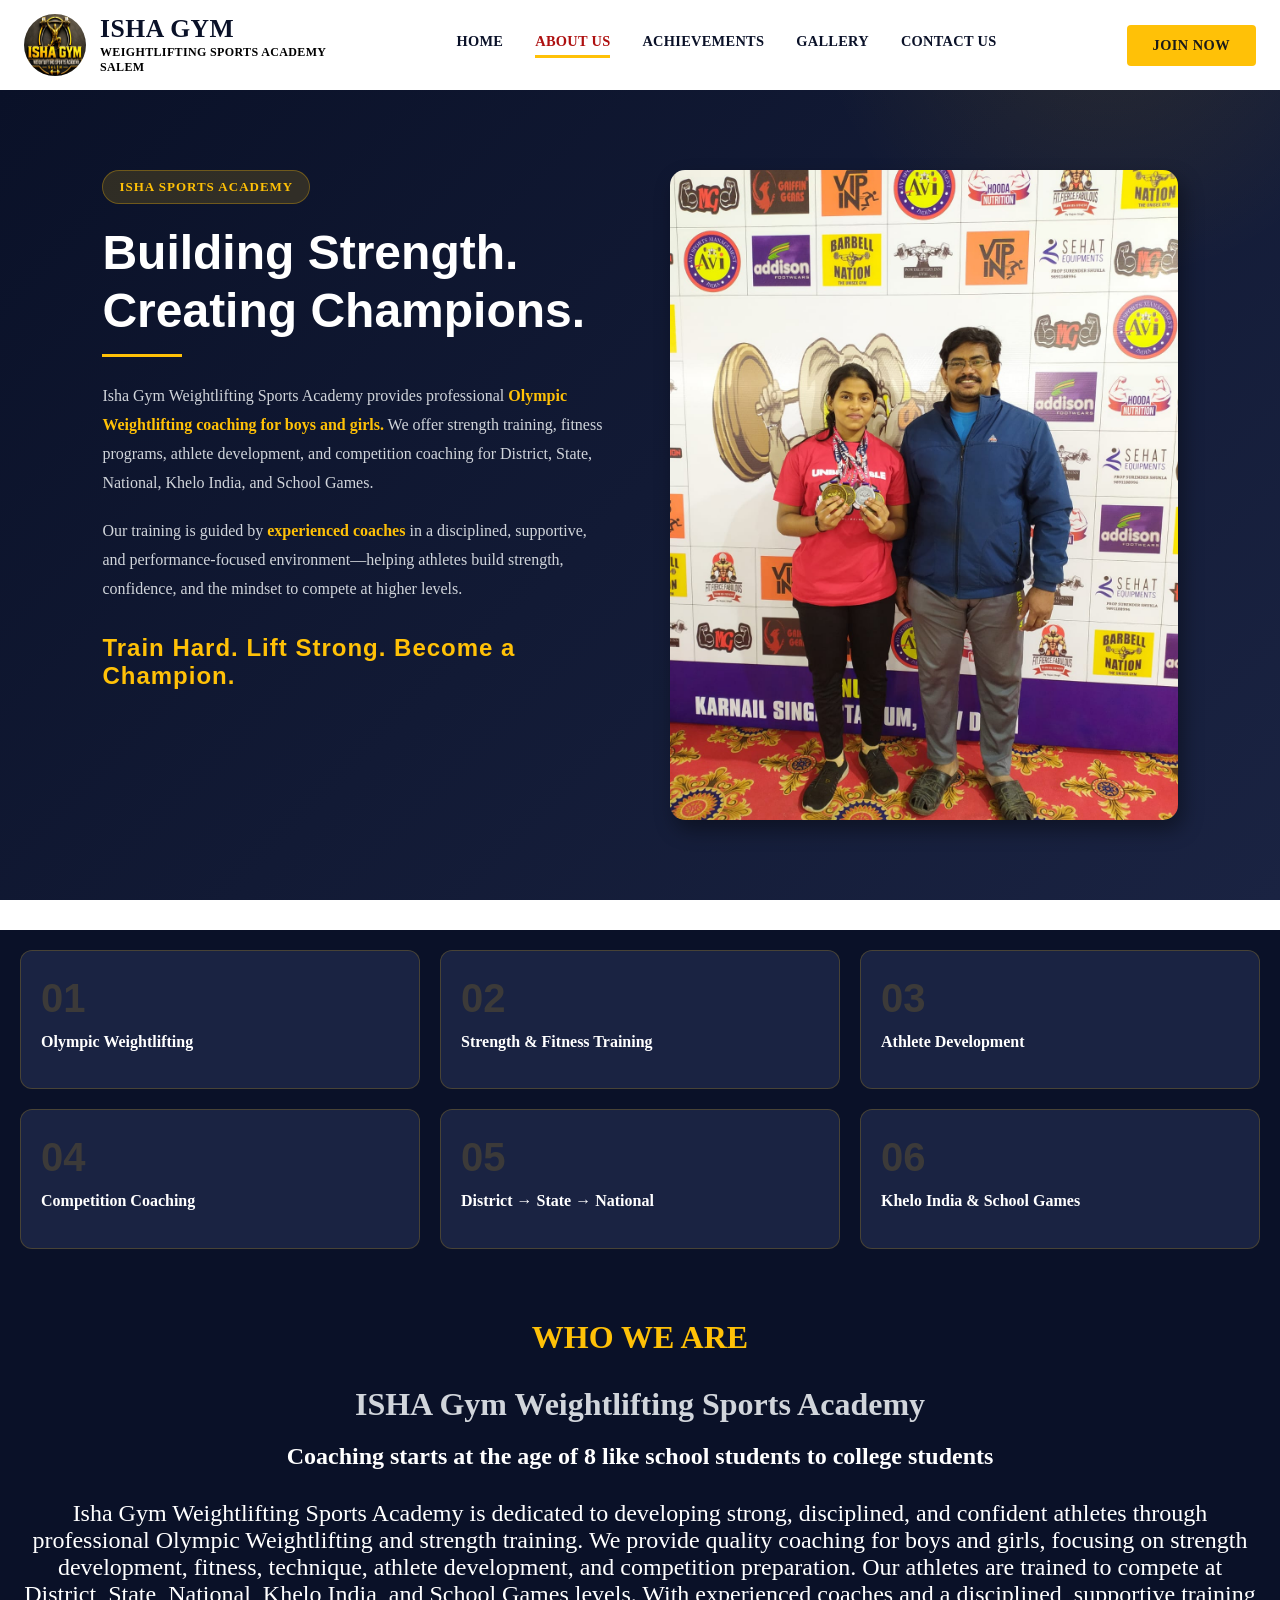
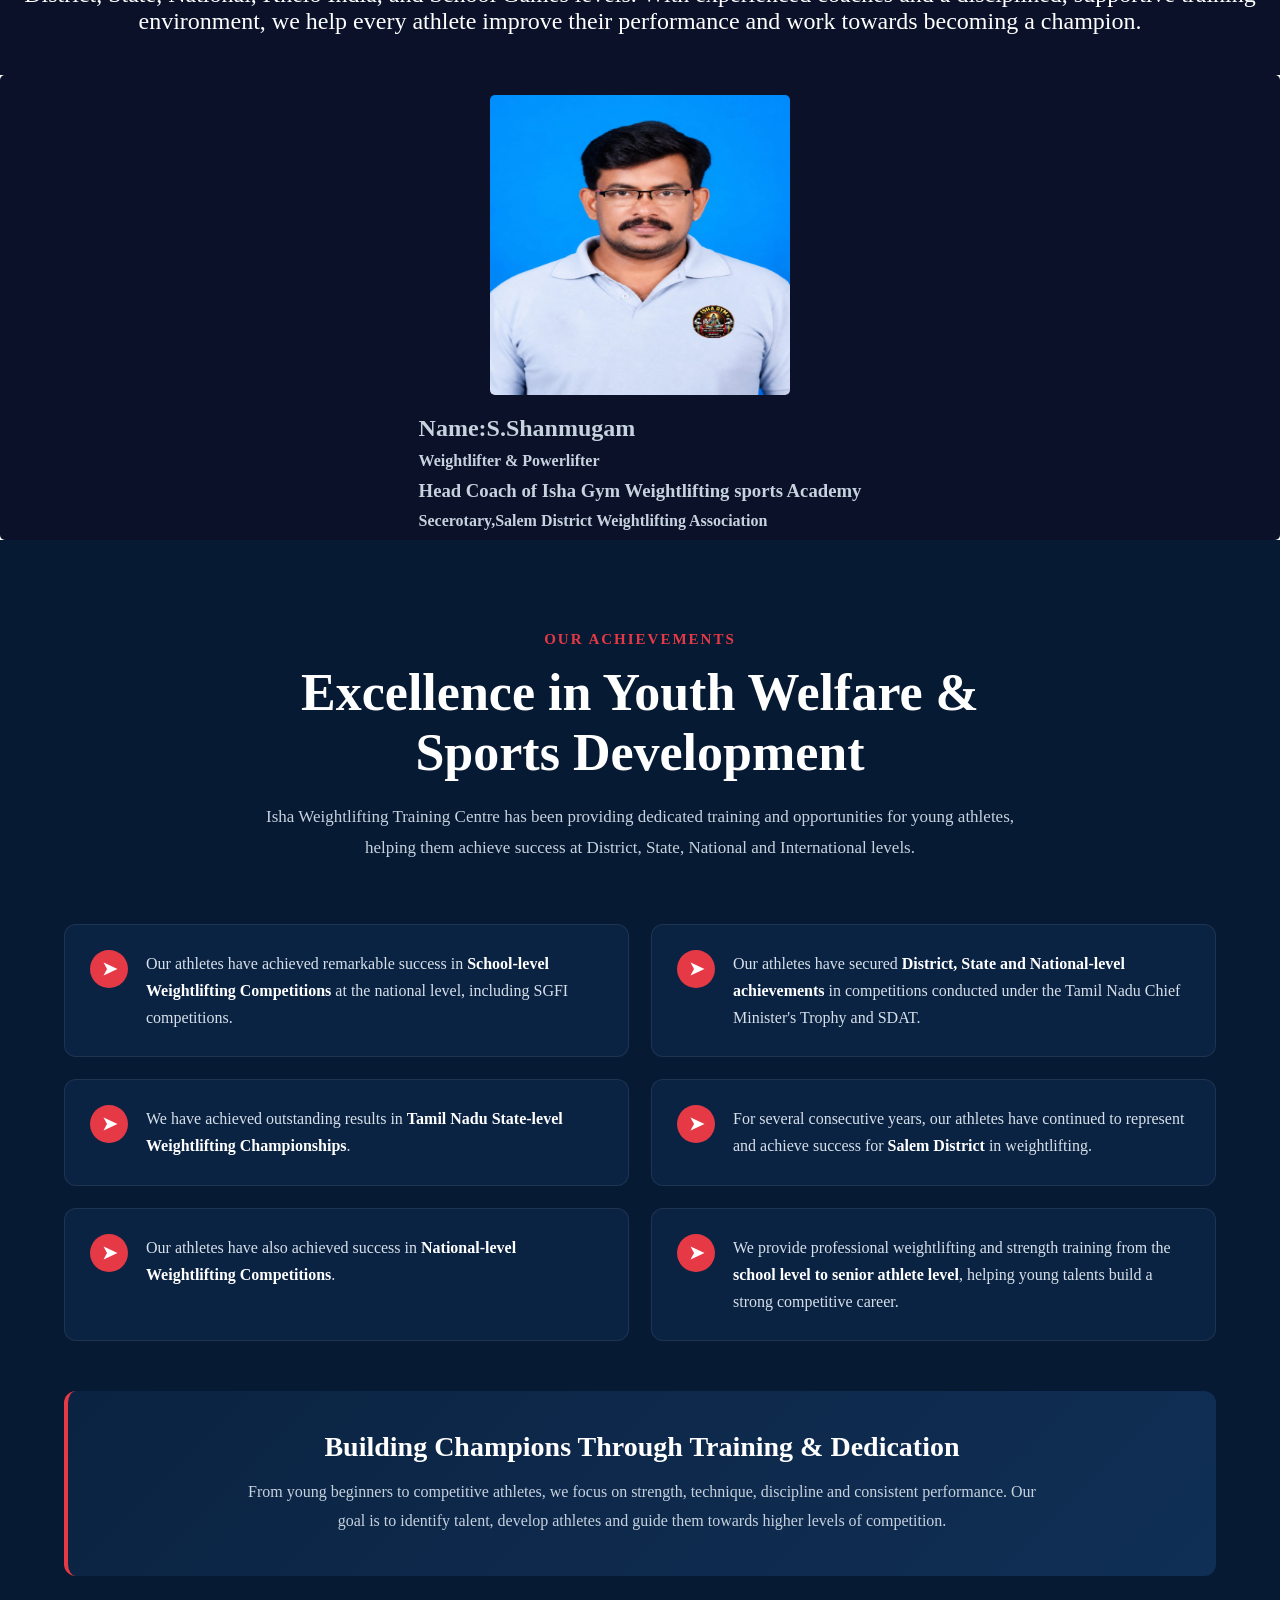
==== commit d65e8327: "Update about.html" ====
--- a/about.html
+++ b/about.html
@@ -133,9 +133,10 @@
         <img src="coaches.jpeg" alt="" >
         <div class="content-ab">
           <h1>Name:<span>S.Shanmugam</span></h1>
+          <h4>Weightlifter & Powerlifter</h4>
           <h3>Head Coach of Isha Gym Weightlifting sports Academy</h3>
           <h4>Secerotary,Salem District Weightlifting Association </h4>
-          <h4>Weightlifter & powerlifter</h4>
+          
         </div>
         
     </section>
